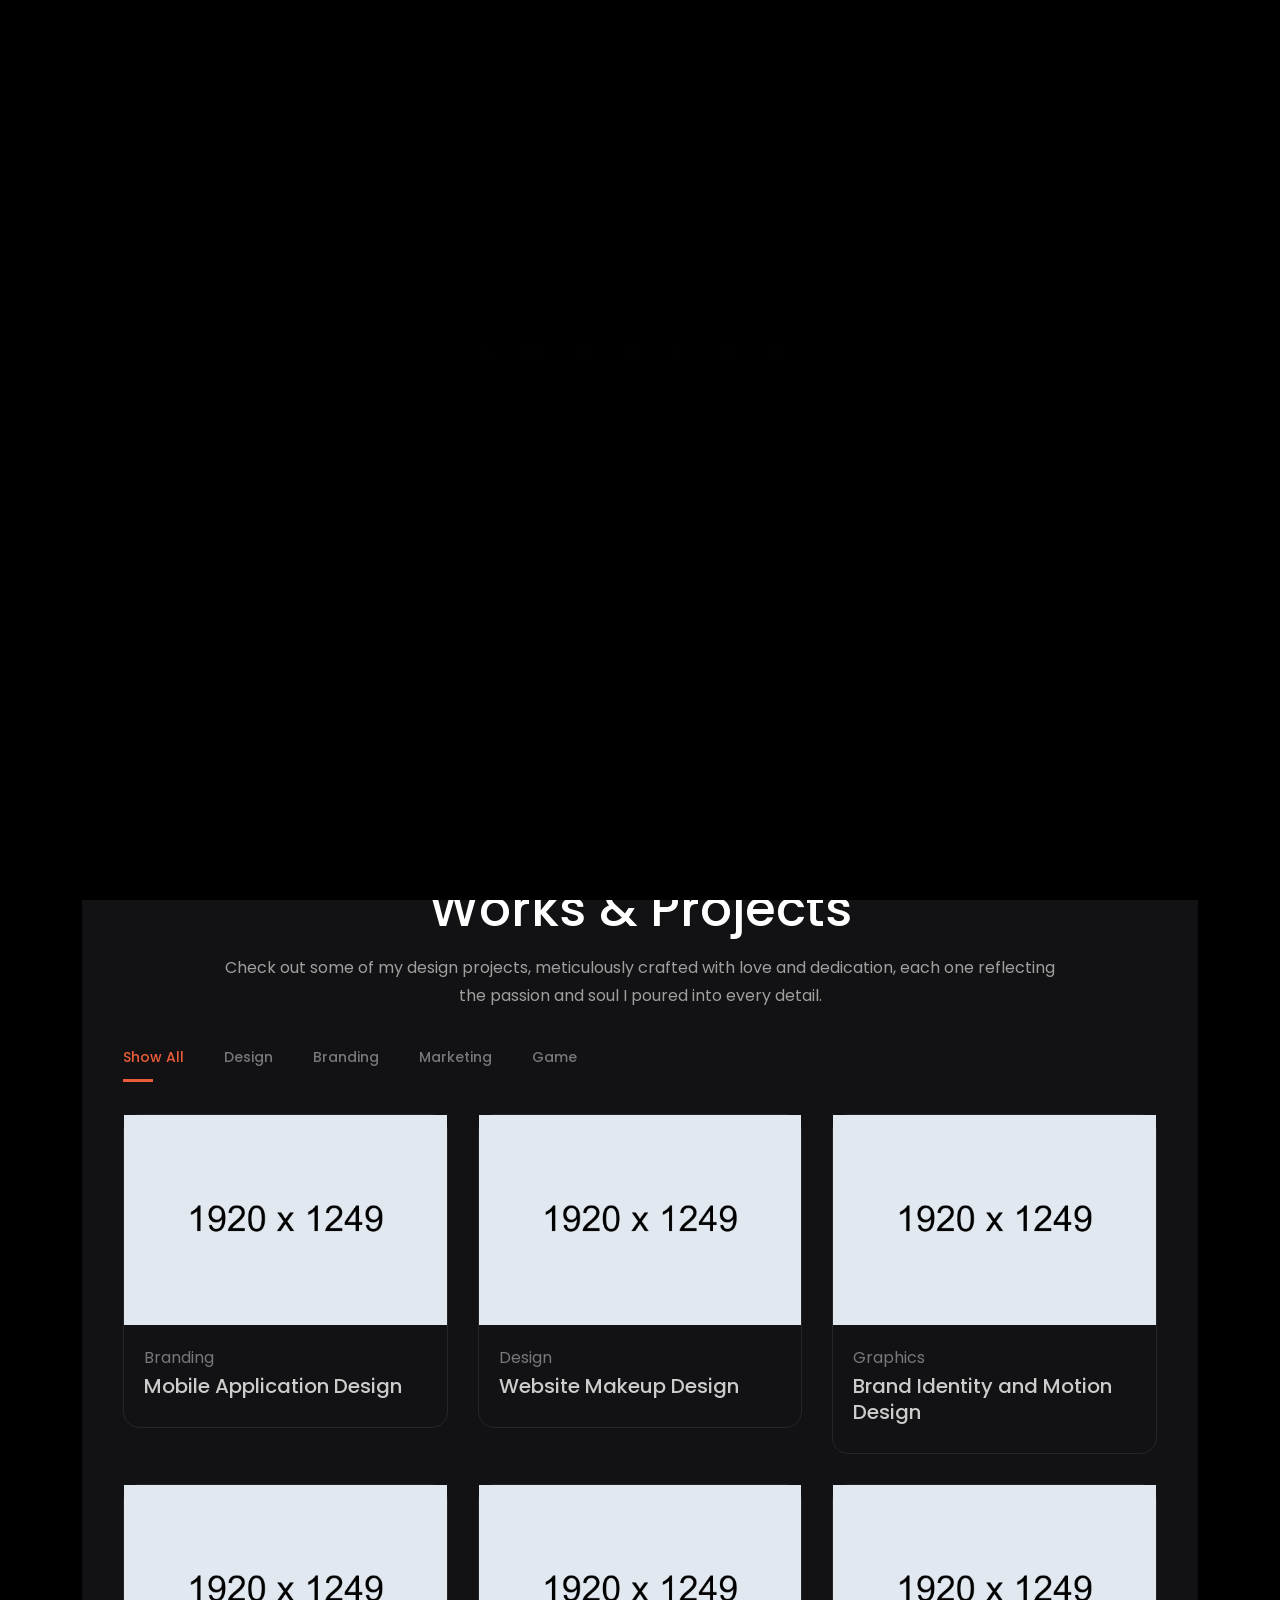
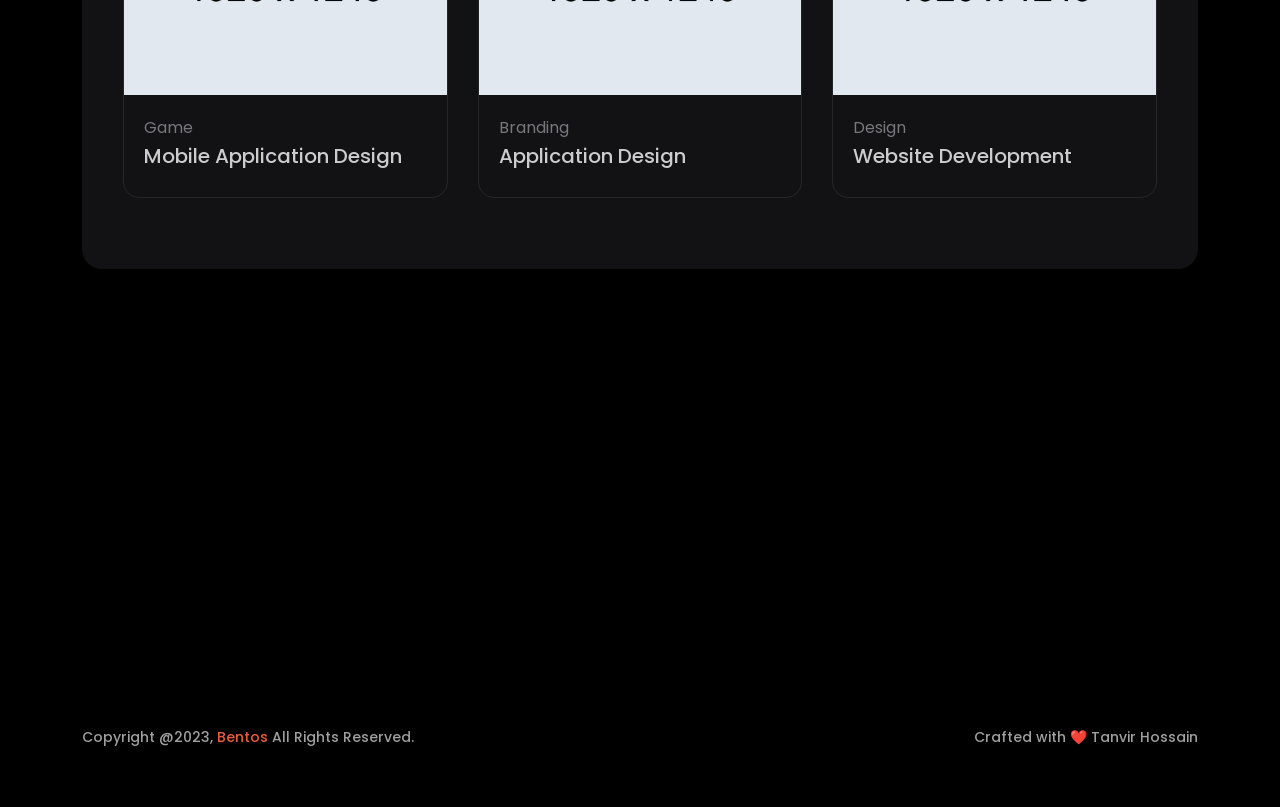
==== index.html @ c38b82a5 "update" ====
<!DOCTYPE html>
<html lang="en">

<head>
    <!-- META -->
    <meta charset="utf-8">
    <meta http-equiv="X-UA-Compatible" content="IE=edge">
    <meta name="viewport" content="width=device-width, initial-scale=1">
    <meta name="description" content="Bentos - Creative Portfolio Showcase Template">
    <meta name="keywords" content="personal, portfolio new, html, one page, bootstrap, new html template, design, creative, onepage, clean, modern">
    <meta name="author" content="Tanvir Hossain">
    <!-- PAGE TITLE -->
    <title>From Insight to Interface  Lokesh’s Portfolio</title>
    <!-- FAV ICON -->
    <link rel="apple-touch-icon" href="assets/images/favicon.png">
    <link rel="shortcut icon" type="image/png" href="assets/images/favicon.png">
    <!-- ALL GOOGLE FONTS -->
    <link rel="preconnect" href="https://fonts.googleapis.com">
    <link rel="preconnect" href="https://fonts.gstatic.com" crossorigin>
    <link href="https://fonts.googleapis.com/css2?family=Poppins:ital,wght@0,100;0,200;0,300;0,400;0,500;0,600;0,700;0,800;0,900;1,100;1,200;1,300;1,400;1,500;1,600;1,700;1,800;1,900&display=swap" rel="stylesheet">
    <!-- BOOTSTRAP CSS -->
    <link rel="stylesheet" href="assets/css/bootstrap.min.css" />
    <!-- FONT AWESOME CSS -->
    <link rel="stylesheet" href="assets/fonts/remixicon.css" />
    <!-- MAGNIFIC CSS -->
    <link rel="stylesheet" href="assets/css/magnific-popup.css">
    <!-- NICE SELECT CSS -->
    <link rel="stylesheet" href="assets/css/nice-select.min.css" />
    <!-- ANIMATE CSS -->
    <link rel="stylesheet" href="assets/css/animate.min.css" />
    <!-- SLICK CSS -->
    <link rel="stylesheet" href="assets/css/slick.min.css" />
    <!-- SPACING CSS -->
    <link rel="stylesheet" href="assets/css/spacing.css" />
    <!-- MAIN STYLE CSS -->
    <link rel="stylesheet" href="assets/css/style.css" />
    <!-- RESPONSIVE CSS -->
    <link rel="stylesheet" href="assets/css/responsive.css">
    <!-- HTML5 shim and Respond.js IE8 support of HTML5 elements and media queries -->
    <!-- WARNING: Respond.js doesn't work if you view the page via file:// -->
    <!--[if lt IE 9]>
      <script src="https://oss.maxcdn.com/html5shiv/3.7.2/html5shiv.min.js"></script>
      <script src="https://oss.maxcdn.com/respond/1.4.2/respond.min.js"></script>
    <![endif]-->
</head>

<body>
    <!-- START PRELOADER AREA-->
    <div class="preloader">
        <svg viewbox="0 0 1000 1000" preserveaspectratio="none">
            <path id="preloaderSvg" d="M0,1005S175,995,500,995s500,5,500,5V0H0Z"></path>
        </svg>
        <div class="preloader-heading">
            <div class="load-text">
                <span>L</span>
                <span>o</span>
                <span>a</span>
                <span>d</span>
                <span>i</span>
                <span>n</span>
                <span>g</span>
            </div>
        </div>
    </div>
    <!-- END PRELOADER AREA -->
    <!-- START MENU DESIGN AREA -->
    <header class="main-header">
        <div class="header-upper">
            <div class="container">
                <div class="header-inner d-flex align-items-center">
                    <!-- START LOGO DESIGN AREA -->
                    <div class="logo-outer">
                        <div class="logo">
                            <a href="index.html"><img src="assets/images/logo.png" alt="Logo" title="Logo" /></a>
                        </div>
                    </div>
                    <!-- / END LOGO DESIGN AREA -->
                    <!-- START NAV DESIGN AREA -->
                    <div class="nav-outer clearfix mx-auto">
                        <!-- Main Menu -->
                        <nav class="main-menu navbar-expand-lg">
                            <div class="navbar-header">
                                <div class="mobile-logo">
                                    <a href="index.html">
                                        <img src="assets/images/logo.png" alt="Logo" title="Logo" />
                                    </a>
                                </div>
                                <!-- Toggle Button -->
                                <button type="button" class="navbar-toggle" data-bs-toggle="collapse" data-bs-target=".navbar-collapse">
                                    <span class="icon-bar"></span>
                                    <span class="icon-bar"></span>
                                    <span class="icon-bar"></span>
                                </button>
                            </div>
                            <div class="navbar-collapse collapse">
                                <ul class="navigation onepage clearfix">
                                    <li><a class="nav-link-click" href="index.html">Home</a></li>
                                    <li><a class="nav-link-click" href="about.html">about</a></li>
                                    <li><a class="nav-link-click" href="service.html">services</a></li>
                                    <li><a class="nav-link-click" href="works.html">works</a></li>
                                    <li><a class="nav-link-click" href="contact.html">Contact</a></li>
                                </ul>
                            </div>
                        </nav>
                        <!-- / END NAV DESIGN AREA -->
                    </div>
                    <div class="menu-btns">
                        <a href="contact.html" class="theme-btn">Hire Me<i class="ri-shake-hands-line"></i></a>
                    </div>
                </div>
            </div>
        </div>
    </header>
    <!-- / END MENU DESIGN AREA -->
    <!-- START ABOUT DESIGN AREA -->
    <section id="about" class="about-area">
        <div class="container">
            <div class="row">
                <!-- START ABOUT IMAGE DESIGN AREA -->
                <div class="col-lg-4">
                    <div class="about-image-part wow fadeInUp delay-0-3s">
                        <img src="assets/images/about/profile.png" alt="About Me" />
                        <h2>Bentos Walker</h2>
                        <p>I am a Web Designer based in san francisco.</p>
                        <div class="about-social text-center">
                            <ul>
                                <li><a href=""><i class="ri-facebook-circle-fill"></i></a></li>
                                <li><a href=""><i class="ri-twitter-x-line"></i></a></li>
                                <li><a href=""><i class="ri-linkedin-fill"></i></a></li>
                                <li><a href=""><i class="ri-github-line"></i></a></li>
                            </ul>
                        </div>
                    </div>
                </div>
                <!-- / END ABOUT IMAGE DESIGN AREA -->
                <!-- START ABOUT TEXT DESIGN AREA -->
                <div class="col-lg-8">
                    <div class="about-content-part wow fadeInUp delay-0-2s">
                        <p>Hello There!</p>
                        <h2>
                            I’m Bentos Walker, a product designer crafting user-centric design with pixel-perfect precision.
                        </h2>
                        <div class="adress-field">
                            <ul>
                                <li><i class="ri-circle-fill"></i>Available for Freelancing</li>
                            </ul>
                        </div>
                        <div class="hero-btns">
                            <a href="contact.html" class="theme-btn">Download CV <i class="ri-download-line"></i></a>
                        </div>
                    </div>
                    <div class="about-content-part-bottom wow fadeInUp delay-0-2s">
                        <h2>Company I Worked With</h2>
                        <div class="company-list">
                            <div class="scroller" data-direction="left" data-speed="slow">
                                <div class="scroller__inner">
                                    <img src="assets/images/client-logos/partner1.png" alt="" />
                                    <img src="assets/images/client-logos/partner2.png" alt="" />
                                    <img src="assets/images/client-logos/partner3.png" alt="" />
                                    <img src="assets/images/client-logos/partner4.png" alt="" />
                                    <img src="assets/images/client-logos/partner5.png" alt="" />
                                    <img src="assets/images/client-logos/partner1.png" alt="" />
                                </div>
                            </div>
                        </div>
                    </div>
                </div>
                <!-- / END ABOUT TEXT DESIGN AREA -->
            </div>
        </div>
    </section>
    <!-- / END ABOUT DESIGN AREA -->
    <!-- START PORTFOLIO DESIGN AREA -->
    <section id="portfolio" class="projects-area">
        <div class="container">
            <div class="container-inner">
                <div class="row">
                    <div class="col-xl-12 col-lg-12">
                        <div class="section-title text-center wow fadeInUp delay-0-2s">
                            <h2>Works & Projects</h2>
                            <p>Check out some of my design projects, meticulously crafted with love and dedication,
                                each one reflecting the passion and soul I poured into every detail.</p>
                        </div>
                    </div>
                </div>
                <ul class="project-filter filter-btns-one justify-content-left pb-15 wow fadeInUp delay-0-2s">
                    <li data-filter="*" class="current">Show All</li>
                    <li data-filter=".design">Design</li>
                    <li data-filter=".branding">Branding</li>
                    <li data-filter=".marketing">Marketing</li>
                    <li data-filter=".game">Game</li>
                </ul>
                <div class="row project-masonry-active">
                    <!-- START SINGLE PORTFOLIO DESIGN AREA -->
                    <div class="col-lg-4 col-md-6 item branding game">
                        <div class="project-item style-two wow fadeInUp delay-0-3s">
                            <div class="project-image">
                                <img src="assets/images/projects/work1.jpg" alt="Project">
                                <a href="single-project.html" class="details-btn"><i class="ri-arrow-right-up-line"></i></a>
                            </div>
                            <div class="project-content">
                                <span class="sub-title">Branding</span>
                                <h3>Mobile Application Design</h3>
                            </div>
                        </div>
                    </div>
                    <!-- START PORTFOLIO DESIGN AREA -->
                    <!-- START SINGLE PORTFOLIO DESIGN AREA -->
                    <div class="col-lg-4 col-md-6 item design marketing graphics">
                        <div class="project-item style-two wow fadeInUp delay-0-4s">
                            <div class="project-image">
                                <img src="assets/images/projects/work2.jpg" alt="Project">
                                <a href="https://www.youtube.com/watch?v=qZEPs3vmYB4" class="details-btn popup-youtube"><i class="ri-arrow-right-up-line"></i></a>
                            </div>
                            <div class="project-content">
                                <span class="sub-title">Design</span>
                                <h3>Website Makeup Design</h3>
                            </div>
                        </div>
                    </div>
                    <!-- / END SINGLE PORTFOLIO DESIGN AREA -->
                    <!-- START SINGLE PORTFOLIO DESIGN AREA -->
                    <div class="col-lg-4 col-md-6 item game graphics">
                        <div class="project-item style-two wow fadeInUp delay-0-5s">
                            <div class="project-image">
                                <img src="assets/images/projects/work3.jpg" alt="Project">
                                <a href="assets/images/projects/work3.jpg" class="details-btn work-popup"><i class="ri-arrow-right-up-line"></i></a>
                            </div>
                            <div class="project-content">
                                <span class="sub-title">Graphics</span>
                                <h3>Brand Identity and Motion Design</h3>
                            </div>
                        </div>
                    </div>
                    <!-- / END SINGLE PORTFOLIO DESIGN AREA -->
                    <!-- START SINGLE PORTFOLIO DESIGN AREA -->
                    <div class="col-lg-4 col-md-6 item design game">
                        <div class="project-item style-two wow fadeInUp delay-0-6s">
                            <div class="project-image">
                                <img src="assets/images/projects/work4.jpg" alt="Project">
                                <a href="assets/images/projects/work4.jpg" class="details-btn work-popup"><i class="ri-arrow-right-up-line"></i></a>
                            </div>
                            <div class="project-content">
                                <span class="sub-title">Game</span>
                                <h3>Mobile Application Design</h3>
                            </div>
                        </div>
                    </div>
                    <!-- / END SINGLE PORTFOLIO DESIGN AREA -->
                    <!-- START SINGLE PORTFOLIO DESIGN AREA -->
                    <div class="col-lg-4 col-md-6 item branding game">
                        <div class="project-item style-two wow fadeInUp delay-0-7s">
                            <div class="project-image">
                                <img src="assets/images/projects/work5.jpg" alt="Project">
                                <a href="assets/images/projects/work5.jpg" class="details-btn work-popup"><i class="ri-arrow-right-up-line"></i></a>
                            </div>
                            <div class="project-content">
                                <span class="sub-title">Branding</span>
                                <h3>Application Design</h3>
                            </div>
                        </div>
                    </div>
                    <!-- START PORTFOLIO DESIGN AREA -->
                    <!-- START SINGLE PORTFOLIO DESIGN AREA -->
                    <div class="col-lg-4 col-md-6 item design marketing graphics">
                        <div class="project-item style-two wow fadeInUp delay-0-8s">
                            <div class="project-image">
                                <img src="assets/images/projects/work6.jpg" alt="Project">
                                <a href="https://www.youtube.com/watch?v=qZEPs3vmYB4" class="details-btn popup-youtube"><i class="ri-arrow-right-up-line"></i></a>
                            </div>
                            <div class="project-content">
                                <span class="sub-title">Design</span>
                                <h3>Website Development</h3>
                            </div>
                        </div>
                    </div>
                    <!-- / END SINGLE PORTFOLIO DESIGN AREA -->
                </div>
            </div>
        </div>
    </section>
    <!-- // END PORTFOLIO DESIGN AREA -->
    <!-- START CALL TO ACTION DESIGN AREA -->
    <section class="call-to-action-area">
        <div class="container">
            <div class="row">
                <!-- START ABOUT TEXT DESIGN AREA -->
                <div class="col-lg-12">
                    <div class="call-to-action-part wow fadeInUp delay-0-2s text-center">
                        <h2>Are You Ready to kickstart your project with a touch of magic?</h2>
                        <p>Reach out and let's make it happen ✨. I'm also available for full-time or Part-time opportunities to push the boundaries of design and deliver exceptional work.</p>
                        <div class="hero-btns">
                            <a href="contact.html" class="theme-btn">Let's Talk <i class="ri-download-line"></i></a>
                        </div>
                    </div>
                </div>
                <!-- / END ABOUT TEXT DESIGN AREA -->
            </div>
        </div>
    </section>
    <!--  // END CALL TO ACTION DESIGN AREA -->
    <!-- START FOOTER DESIGN AREA -->
    <footer class="main-footer">
        <div class="footer-bottom pt-50 pb-40">
            <div class="container">
                <div class="row">
                    <div class="col-lg-6">
                        <div class="copyright-text">
                            <p>
                                Copyright @2023, <a href="index.html">Bentos</a> All
                                Rights Reserved.
                            </p>
                        </div>
                    </div>
                    <div class="col-lg-6">
                        <div class="copyright-text extra-copyright">
                            <p>
                                Crafted with ❤️ Tanvir Hossain
                            </p>
                        </div>
                    </div>
                </div>
            </div>
        </div>
    </footer>
    <!-- / END FOOTER DESIGN AREA -->
    <!-- START SCROOL UP DESIGN AREA -->
    <div class="progress-wrap cursor-pointer">
        <i class="ri-arrow-up-double-line"></i>
        <svg class="progress-circle svg-content" width="100%" height="100%" viewBox="-1 -1 102 102">
            <path d="M50,1 a49,49 0 0,1 0,98 a49,49 0 0,1 0,-98" />
        </svg>
    </div>
    <!-- / END SCROOL UP DESIGN AREA -->
    <!-- JQUERY JS -->
    <script src="assets/js/jquery-3.6.0.min.js"></script>
    <!-- BOOTSTRAP JS-->
    <script src="assets/js/bootstrap.min.js"></script>
    <!-- APPEAR JS -->
    <script src="assets/js/appear.min.js"></script>
    <!-- GSAP JS -->
    <script src="assets/js/gsap.min.js"></script>
    <!-- MAGNIFICANT JS -->
    <script src="assets/js/jquery.magnific-popup.min.js"></script>
    <!-- SLICK JS-->
    <script src="assets/js/slick.min.js"></script>
    <!-- NICE SELECT JS-->
    <script src="assets/js/jquery.nice-select.min.js"></script>
    <!-- IMAGE LOADER JS-->
    <script src="assets/js/imagesloaded.pkgd.min.js"></script>
    <!-- ISOTOPE JS-->
    <script src="assets/js/isotope.pkgd.min.js"></script>
    <!--  WOW ANIMATION JS-->
    <script src="assets/js/wow.min.js"></script>
    <!-- SCRIPT JS-->
    <script src="assets/js/script.js"></script>
</body>

</html>
---- assets/css/spacing.css ----
/*
* ----------------------------------------------------------------------------------------
Author       : Hridoy
Template Name: Liam - Creative Portfolio Showcase Template
Version      : 1.0                                          
* ----------------------------------------------------------------------------------------
*/
/*
* ----------------------------------------------------------------------------------------
*PADDING MARGIN
* ----------------------------------------------------------------------------------------
*/
.p-5 {
    padding: 5px !important;
}

.p-10 {
    padding: 10px;
}

.p-15 {
    padding: 15px;
}

.p-20 {
    padding: 20px;
}

.p-25 {
    padding: 25px;
}

.p-30 {
    padding: 30px;
}

.p-35 {
    padding: 35px;
}

.p-40 {
    padding: 40px;
}

.p-45 {
    padding: 45px;
}

.p-50 {
    padding: 50px;
}

.p-55 {
    padding: 55px;
}

.p-60 {
    padding: 60px;
}

.p-65 {
    padding: 65px;
}

.p-70 {
    padding: 70px;
}

.p-75 {
    padding: 75px;
}

.p-80 {
    padding: 80px;
}

.p-85 {
    padding: 85px;
}

.p-90 {
    padding: 90px;
}

.p-95 {
    padding: 95px;
}

.p-100 {
    padding: 100px;
}

.p-105 {
    padding: 105px;
}

.p-110 {
    padding: 110px;
}

.p-115 {
    padding: 115px;
}

.p-120 {
    padding: 120px;
}

.p-125 {
    padding: 125px;
}

.p-130 {
    padding: 130px;
}

.p-135 {
    padding: 135px;
}

.p-140 {
    padding: 140px;
}

.p-145 {
    padding: 145px;
}

.p-150 {
    padding: 150px;
}

.p-155 {
    padding: 155px;
}

.p-160 {
    padding: 160px;
}

.p-165 {
    padding: 165px;
}

.p-170 {
    padding: 170px;
}

.p-175 {
    padding: 175px;
}

.p-180 {
    padding: 180px;
}

.p-185 {
    padding: 185px;
}

.p-190 {
    padding: 190px;
}

.p-195 {
    padding: 195px;
}

.p-200 {
    padding: 200px;
}

.p-205 {
    padding: 205px;
}

.p-210 {
    padding: 210px;
}

.p-215 {
    padding: 215px;
}

.p-220 {
    padding: 220px;
}

.p-225 {
    padding: 225px;
}

.p-230 {
    padding: 230px;
}

.p-235 {
    padding: 235px;
}

.p-240 {
    padding: 240px;
}

.p-245 {
    padding: 245px;
}

.p-250 {
    padding: 250px;
}

/* Padding Top */
.pt-5,
.py-5 {
    padding-top: 5px !important;
}

.pt-10,
.py-10 {
    padding-top: 10px;
}

.pt-15,
.py-15 {
    padding-top: 15px;
}

.pt-20,
.py-20 {
    padding-top: 20px;
}

.pt-25,
.py-25 {
    padding-top: 25px;
}

.pt-30,
.py-30 {
    padding-top: 30px;
}

.pt-35,
.py-35 {
    padding-top: 35px;
}

.pt-40,
.py-40 {
    padding-top: 40px;
}

.pt-45,
.py-45 {
    padding-top: 45px;
}

.pt-50,
.py-50 {
    padding-top: 50px;
}

.pt-55,
.py-55 {
    padding-top: 55px;
}

.pt-60,
.py-60 {
    padding-top: 60px;
}

.pt-65,
.py-65 {
    padding-top: 65px;
}

.pt-70,
.py-70 {
    padding-top: 70px;
}

.pt-75,
.py-75 {
    padding-top: 75px;
}

.pt-80,
.py-80 {
    padding-top: 80px;
}

.pt-85,
.py-85 {
    padding-top: 85px;
}

.pt-90,
.py-90 {
    padding-top: 90px;
}

.pt-95,
.py-95 {
    padding-top: 95px;
}

.pt-100,
.py-100 {
    padding-top: 100px;
}

.pt-105,
.py-105 {
    padding-top: 105px;
}

.pt-110,
.py-110 {
    padding-top: 110px;
}

.pt-115,
.py-115 {
    padding-top: 115px;
}

.pt-120,
.py-120 {
    padding-top: 120px;
}

.pt-125,
.py-125 {
    padding-top: 125px;
}

.pt-130,
.py-130 {
    padding-top: 130px;
}

.pt-135,
.py-135 {
    padding-top: 135px;
}

.pt-140,
.py-140 {
    padding-top: 140px;
}

.pt-145,
.py-145 {
    padding-top: 145px;
}

.pt-150,
.py-150 {
    padding-top: 150px;
}

.pt-155,
.py-155 {
    padding-top: 155px;
}

.pt-160,
.py-160 {
    padding-top: 160px;
}

.pt-165,
.py-165 {
    padding-top: 165px;
}

.pt-170,
.py-170 {
    padding-top: 170px;
}

.pt-175,
.py-175 {
    padding-top: 175px;
}

.pt-180,
.py-180 {
    padding-top: 180px;
}

.pt-185,
.py-185 {
    padding-top: 185px;
}

.pt-190,
.py-190 {
    padding-top: 190px;
}

.pt-195,
.py-195 {
    padding-top: 195px;
}

.pt-200,
.py-200 {
    padding-top: 200px;
}

.pt-205,
.py-205 {
    padding-top: 205px;
}

.pt-210,
.py-210 {
    padding-top: 210px;
}

.pt-215,
.py-215 {
    padding-top: 215px;
}

.pt-220,
.py-220 {
    padding-top: 220px;
}

.pt-225,
.py-225 {
    padding-top: 225px;
}

.pt-230,
.py-230 {
    padding-top: 230px;
}

.pt-235,
.py-235 {
    padding-top: 235px;
}

.pt-240,
.py-240 {
    padding-top: 240px;
}

.pt-245,
.py-245 {
    padding-top: 245px;
}

.pt-250,
.py-250 {
    padding-top: 250px;
}

/* Padding Bottom */
.pb-5,
.py-5 {
    padding-bottom: 5px !important;
}

.pb-10,
.py-10 {
    padding-bottom: 10px;
}

.pb-15,
.py-15 {
    padding-bottom: 15px;
}

.pb-20,
.py-20 {
    padding-bottom: 20px;
}

.pb-25,
.py-25 {
    padding-bottom: 25px;
}

.pb-30,
.py-30 {
    padding-bottom: 30px;
}

.pb-35,
.py-35 {
    padding-bottom: 35px;
}

.pb-40,
.py-40 {
    padding-bottom: 40px;
}

.pb-45,
.py-45 {
    padding-bottom: 45px;
}

.pb-50,
.py-50 {
    padding-bottom: 50px;
}

.pb-55,
.py-55 {
    padding-bottom: 55px;
}

.pb-60,
.py-60 {
    padding-bottom: 60px;
}

.pb-65,
.py-65 {
    padding-bottom: 65px;
}

.pb-70,
.py-70 {
    padding-bottom: 70px;
}

.pb-75,
.py-75 {
    padding-bottom: 75px;
}

.pb-80,
.py-80 {
    padding-bottom: 80px;
}

.pb-85,
.py-85 {
    padding-bottom: 85px;
}

.pb-90,
.py-90 {
    padding-bottom: 90px;
}

.pb-95,
.py-95 {
    padding-bottom: 95px;
}

.pb-100,
.py-100 {
    padding-bottom: 100px;
}

.pb-105,
.py-105 {
    padding-bottom: 105px;
}

.pb-110,
.py-110 {
    padding-bottom: 110px;
}

.pb-115,
.py-115 {
    padding-bottom: 115px;
}

.pb-120,
.py-120 {
    padding-bottom: 120px;
}

.pb-125,
.py-125 {
    padding-bottom: 125px;
}

.pb-130,
.py-130 {
    padding-bottom: 130px;
}

.pb-135,
.py-135 {
    padding-bottom: 135px;
}

.pb-140,
.py-140 {
    padding-bottom: 140px;
}

.pb-145,
.py-145 {
    padding-bottom: 145px;
}

.pb-150,
.py-150 {
    padding-bottom: 150px;
}

.pb-155,
.py-155 {
    padding-bottom: 155px;
}

.pb-160,
.py-160 {
    padding-bottom: 160px;
}

.pb-165,
.py-165 {
    padding-bottom: 165px;
}

.pb-170,
.py-170 {
    padding-bottom: 170px;
}

.pb-175,
.py-175 {
    padding-bottom: 175px;
}

.pb-180,
.py-180 {
    padding-bottom: 180px;
}

.pb-185,
.py-185 {
    padding-bottom: 185px;
}

.pb-190,
.py-190 {
    padding-bottom: 190px;
}

.pb-195,
.py-195 {
    padding-bottom: 195px;
}

.pb-200,
.py-200 {
    padding-bottom: 200px;
}

.pb-205,
.py-205 {
    padding-bottom: 205px;
}

.pb-210,
.py-210 {
    padding-bottom: 210px;
}

.pb-215,
.py-215 {
    padding-bottom: 215px;
}

.pb-220,
.py-220 {
    padding-bottom: 220px;
}

.pb-225,
.py-225 {
    padding-bottom: 225px;
}

.pb-230,
.py-230 {
    padding-bottom: 230px;
}

.pb-235,
.py-235 {
    padding-bottom: 235px;
}

.pb-240,
.py-240 {
    padding-bottom: 240px;
}

.pb-245,
.py-245 {
    padding-bottom: 245px;
}

.pb-250,
.py-250 {
    padding-bottom: 250px;
}

/* Margin Around */
.m-5 {
    margin: 5px !important;
}

.m-10 {
    margin: 10px;
}

.m-15 {
    margin: 15px;
}

.m-20 {
    margin: 20px;
}

.m-25 {
    margin: 25px;
}

.m-30 {
    margin: 30px;
}

.m-35 {
    margin: 35px;
}

.m-40 {
    margin: 40px;
}

.m-45 {
    margin: 45px;
}

.m-50 {
    margin: 50px;
}

.m-55 {
    margin: 55px;
}

.m-60 {
    margin: 60px;
}

.m-65 {
    margin: 65px;
}

.m-70 {
    margin: 70px;
}

.m-75 {
    margin: 75px;
}

.m-80 {
    margin: 80px;
}

.m-85 {
    margin: 85px;
}

.m-90 {
    margin: 90px;
}

.m-95 {
    margin: 95px;
}

.m-100 {
    margin: 100px;
}

.m-105 {
    margin: 105px;
}

.m-110 {
    margin: 110px;
}

.m-115 {
    margin: 115px;
}

.m-120 {
    margin: 120px;
}

.m-125 {
    margin: 125px;
}

.m-130 {
    margin: 130px;
}

.m-135 {
    margin: 135px;
}

.m-140 {
    margin: 140px;
}

.m-145 {
    margin: 145px;
}

.m-150 {
    margin: 150px;
}

.m-155 {
    margin: 155px;
}

.m-160 {
    margin: 160px;
}

.m-165 {
    margin: 165px;
}

.m-170 {
    margin: 170px;
}

.m-175 {
    margin: 175px;
}

.m-180 {
    margin: 180px;
}

.m-185 {
    margin: 185px;
}

.m-190 {
    margin: 190px;
}

.m-195 {
    margin: 195px;
}

.m-200 {
    margin: 200px;
}

.m-205 {
    margin: 205px;
}

.m-210 {
    margin: 210px;
}

.m-215 {
    margin: 215px;
}

.m-220 {
    margin: 220px;
}

.m-225 {
    margin: 225px;
}

.m-230 {
    margin: 230px;
}

.m-235 {
    margin: 235px;
}

.m-240 {
    margin: 240px;
}

.m-245 {
    margin: 245px;
}

.m-250 {
    margin: 250px;
}

/* Margin Top */
.mt-5,
.my-5 {
    margin-top: 5px !important;
}

.mt-10,
.my-10 {
    margin-top: 10px;
}

.mt-15,
.my-15 {
    margin-top: 15px;
}

.mt-20,
.my-20 {
    margin-top: 20px;
}

.mt-25,
.my-25 {
    margin-top: 25px;
}

.mt-30,
.my-30 {
    margin-top: 30px;
}

.mt-35,
.my-35 {
    margin-top: 35px;
}

.mt-40,
.my-40 {
    margin-top: 40px;
}

.mt-45,
.my-45 {
    margin-top: 45px;
}

.mt-50,
.my-50 {
    margin-top: 50px;
}

.mt-55,
.my-55 {
    margin-top: 55px;
}

.mt-60,
.my-60 {
    margin-top: 60px;
}

.mt-65,
.my-65 {
    margin-top: 65px;
}

.mt-70,
.my-70 {
    margin-top: 70px;
}

.mt-75,
.my-75 {
    margin-top: 75px;
}

.mt-80,
.my-80 {
    margin-top: 80px;
}

.mt-85,
.my-85 {
    margin-top: 85px;
}

.mt-90,
.my-90 {
    margin-top: 90px;
}

.mt-95,
.my-95 {
    margin-top: 95px;
}

.mt-100,
.my-100 {
    margin-top: 100px;
}

.mt-105,
.my-105 {
    margin-top: 105px;
}

.mt-110,
.my-110 {
    margin-top: 110px;
}

.mt-115,
.my-115 {
    margin-top: 115px;
}

.mt-120,
.my-120 {
    margin-top: 120px;
}

.mt-125,
.my-125 {
    margin-top: 125px;
}

.mt-130,
.my-130 {
    margin-top: 130px;
}

.mt-135,
.my-135 {
    margin-top: 135px;
}

.mt-140,
.my-140 {
    margin-top: 140px;
}

.mt-145,
.my-145 {
    margin-top: 145px;
}

.mt-150,
.my-150 {
    margin-top: 150px;
}

.mt-155,
.my-155 {
    margin-top: 155px;
}

.mt-160,
.my-160 {
    margin-top: 160px;
}

.mt-165,
.my-165 {
    margin-top: 165px;
}

.mt-170,
.my-170 {
    margin-top: 170px;
}

.mt-175,
.my-175 {
    margin-top: 175px;
}

.mt-180,
.my-180 {
    margin-top: 180px;
}

.mt-185,
.my-185 {
    margin-top: 185px;
}

.mt-190,
.my-190 {
    margin-top: 190px;
}

.mt-195,
.my-195 {
    margin-top: 195px;
}

.mt-200,
.my-200 {
    margin-top: 200px;
}

.mt-205,
.my-205 {
    margin-top: 205px;
}

.mt-210,
.my-210 {
    margin-top: 210px;
}

.mt-215,
.my-215 {
    margin-top: 215px;
}

.mt-220,
.my-220 {
    margin-top: 220px;
}

.mt-225,
.my-225 {
    margin-top: 225px;
}

.mt-230,
.my-230 {
    margin-top: 230px;
}

.mt-235,
.my-235 {
    margin-top: 235px;
}

.mt-240,
.my-240 {
    margin-top: 240px;
}

.mt-245,
.my-245 {
    margin-top: 245px;
}

.mt-250,
.my-250 {
    margin-top: 250px;
}

/* Margin Bottom */
.mb-5,
.my-5 {
    margin-bottom: 5px !important;
}

.mb-10,
.my-10 {
    margin-bottom: 10px;
}

.mb-15,
.my-15 {
    margin-bottom: 15px;
}

.mb-20,
.my-20 {
    margin-bottom: 20px;
}

.mb-25,
.my-25 {
    margin-bottom: 25px;
}

.mb-30,
.my-30 {
    margin-bottom: 30px;
}

.mb-35,
.my-35 {
    margin-bottom: 35px;
}

.mb-40,
.my-40 {
    margin-bottom: 40px;
}

.mb-45,
.my-45 {
    margin-bottom: 45px;
}

.mb-50,
.my-50 {
    margin-bottom: 50px;
}

.mb-55,
.my-55 {
    margin-bottom: 55px;
}

.mb-60,
.my-60 {
    margin-bottom: 60px;
}

.mb-65,
.my-65 {
    margin-bottom: 65px;
}

.mb-70,
.my-70 {
    margin-bottom: 70px;
}

.mb-75,
.my-75 {
    margin-bottom: 75px;
}

.mb-80,
.my-80 {
    margin-bottom: 80px;
}

.mb-85,
.my-85 {
    margin-bottom: 85px;
}

.mb-90,
.my-90 {
    margin-bottom: 90px;
}

.mb-95,
.my-95 {
    margin-bottom: 95px;
}

.mb-100,
.my-100 {
    margin-bottom: 100px;
}

.mb-105,
.my-105 {
    margin-bottom: 105px;
}

.mb-110,
.my-110 {
    margin-bottom: 110px;
}

.mb-115,
.my-115 {
    margin-bottom: 115px;
}

.mb-120,
.my-120 {
    margin-bottom: 120px;
}

.mb-125,
.my-125 {
    margin-bottom: 125px;
}

.mb-130,
.my-130 {
    margin-bottom: 130px;
}

.mb-135,
.my-135 {
    margin-bottom: 135px;
}

.mb-140,
.my-140 {
    margin-bottom: 140px;
}

.mb-145,
.my-145 {
    margin-bottom: 145px;
}

.mb-150,
.my-150 {
    margin-bottom: 150px;
}

.mb-155,
.my-155 {
    margin-bottom: 155px;
}

.mb-160,
.my-160 {
    margin-bottom: 160px;
}

.mb-165,
.my-165 {
    margin-bottom: 165px;
}

.mb-170,
.my-170 {
    margin-bottom: 170px;
}

.mb-175,
.my-175 {
    margin-bottom: 175px;
}

.mb-180,
.my-180 {
    margin-bottom: 180px;
}

.mb-185,
.my-185 {
    margin-bottom: 185px;
}

.mb-190,
.my-190 {
    margin-bottom: 190px;
}

.mb-195,
.my-195 {
    margin-bottom: 195px;
}

.mb-200,
.my-200 {
    margin-bottom: 200px;
}

.mb-205,
.my-205 {
    margin-bottom: 205px;
}

.mb-210,
.my-210 {
    margin-bottom: 210px;
}

.mb-215,
.my-215 {
    margin-bottom: 215px;
}

.mb-220,
.my-220 {
    margin-bottom: 220px;
}

.mb-225,
.my-225 {
    margin-bottom: 225px;
}

.mb-230,
.my-230 {
    margin-bottom: 230px;
}

.mb-235,
.my-235 {
    margin-bottom: 235px;
}

.mb-240,
.my-240 {
    margin-bottom: 240px;
}

.mb-245,
.my-245 {
    margin-bottom: 245px;
}

.mb-250,
.my-250 {
    margin-bottom: 250px;
}

/* Responsive Padding Margin */
@media only screen and (max-width: 991px) {

    /* Padding Around */
    .rp-0 {
        padding: 0px !important;
    }

    .rp-5 {
        padding: 5px !important;
    }

    .rp-10 {
        padding: 10px;
    }

    .rp-15 {
        padding: 15px;
    }

    .rp-20 {
        padding: 20px;
    }

    .rp-25 {
        padding: 25px;
    }

    .rp-30 {
        padding: 30px;
    }

    .rp-35 {
        padding: 35px;
    }

    .rp-40 {
        padding: 40px;
    }

    .rp-45 {
        padding: 45px;
    }

    .rp-50 {
        padding: 50px;
    }

    .rp-55 {
        padding: 55px;
    }

    .rp-60 {
        padding: 60px;
    }

    .rp-65 {
        padding: 65px;
    }

    .rp-70 {
        padding: 70px;
    }

    .rp-75 {
        padding: 75px;
    }

    .rp-80 {
        padding: 80px;
    }

    .rp-85 {
        padding: 85px;
    }

    .rp-90 {
        padding: 90px;
    }

    .rp-95 {
        padding: 95px;
    }

    .rp-100 {
        padding: 100px;
    }

    .rp-105 {
        padding: 105px;
    }

    .rp-110 {
        padding: 110px;
    }

    .rp-115 {
        padding: 115px;
    }

    .rp-120 {
        padding: 120px;
    }

    .rp-125 {
        padding: 125px;
    }

    .rp-130 {
        padding: 130px;
    }

    .rp-135 {
        padding: 135px;
    }

    .rp-140 {
        padding: 140px;
    }

    .rp-145 {
        padding: 145px;
    }

    .rp-150 {
        padding: 150px;
    }

    /* Padding Top */
    .rpt-0,
    .rpy-0 {
        padding-top: 0px !important;
    }

    .rpt-5,
    .rpy-5 {
        padding-top: 5px !important;
    }

    .rpt-10,
    .rpy-10 {
        padding-top: 10px;
    }

    .rpt-15,
    .rpy-15 {
        padding-top: 15px;
    }

    .rpt-20,
    .rpy-20 {
        padding-top: 20px;
    }

    .rpt-25,
    .rpy-25 {
        padding-top: 25px;
    }

    .rpt-30,
    .rpy-30 {
        padding-top: 30px;
    }

    .rpt-35,
    .rpy-35 {
        padding-top: 35px;
    }

    .rpt-40,
    .rpy-40 {
        padding-top: 40px;
    }

    .rpt-45,
    .rpy-45 {
        padding-top: 45px;
    }

    .rpt-50,
    .rpy-50 {
        padding-top: 50px;
    }

    .rpt-55,
    .rpy-55 {
        padding-top: 55px;
    }

    .rpt-60,
    .rpy-60 {
        padding-top: 60px;
    }

    .rpt-65,
    .rpy-65 {
        padding-top: 65px;
    }

    .rpt-70,
    .rpy-70 {
        padding-top: 70px;
    }

    .rpt-75,
    .rpy-75 {
        padding-top: 75px;
    }

    .rpt-80,
    .rpy-80 {
        padding-top: 80px;
    }

    .rpt-85,
    .rpy-85 {
        padding-top: 85px;
    }

    .rpt-90,
    .rpy-90 {
        padding-top: 90px;
    }

    .rpt-95,
    .rpy-95 {
        padding-top: 95px;
    }

    .rpt-100,
    .rpy-100 {
        padding-top: 100px;
    }

    .rpt-105,
    .rpy-105 {
        padding-top: 105px;
    }

    .rpt-110,
    .rpy-110 {
        padding-top: 110px;
    }

    .rpt-115,
    .rpy-115 {
        padding-top: 115px;
    }

    .rpt-120,
    .rpy-120 {
        padding-top: 120px;
    }

    .rpt-125,
    .rpy-125 {
        padding-top: 125px;
    }

    .rpt-130,
    .rpy-130 {
        padding-top: 130px;
    }

    .rpt-135,
    .rpy-135 {
        padding-top: 135px;
    }

    .rpt-140,
    .rpy-140 {
        padding-top: 140px;
    }

    .rpt-145,
    .rpy-145 {
        padding-top: 145px;
    }

    .rpt-150,
    .rpy-150 {
        padding-top: 150px;
    }

    /* Padding Bottom */
    .rpb-0,
    .rpy-0 {
        padding-bottom: 0px !important;
    }

    .rpb-5,
    .rpy-5 {
        padding-bottom: 5px !important;
    }

    .rpb-10,
    .rpy-10 {
        padding-bottom: 10px;
    }

    .rpb-15,
    .rpy-15 {
        padding-bottom: 15px;
    }

    .rpb-20,
    .rpy-20 {
        padding-bottom: 20px;
    }

    .rpb-25,
    .rpy-25 {
        padding-bottom: 25px;
    }

    .rpb-30,
    .rpy-30 {
        padding-bottom: 30px;
    }

    .rpb-35,
    .rpy-35 {
        padding-bottom: 35px;
    }

    .rpb-40,
    .rpy-40 {
        padding-bottom: 40px;
    }

    .rpb-45,
    .rpy-45 {
        padding-bottom: 45px;
    }

    .rpb-50,
    .rpy-50 {
        padding-bottom: 50px;
    }

    .rpb-55,
    .rpy-55 {
        padding-bottom: 55px;
    }

    .rpb-60,
    .rpy-60 {
        padding-bottom: 60px;
    }

    .rpb-65,
    .rpy-65 {
        padding-bottom: 65px;
    }

    .rpb-70,
    .rpy-70 {
        padding-bottom: 70px;
    }

    .rpb-75,
    .rpy-75 {
        padding-bottom: 75px;
    }

    .rpb-80,
    .rpy-80 {
        padding-bottom: 80px;
    }

    .rpb-85,
    .rpy-85 {
        padding-bottom: 85px;
    }

    .rpb-90,
    .rpy-90 {
        padding-bottom: 90px;
    }

    .rpb-95,
    .rpy-95 {
        padding-bottom: 95px;
    }

    .rpb-100,
    .rpy-100 {
        padding-bottom: 100px;
    }

    .rpb-105,
    .rpy-105 {
        padding-bottom: 105px;
    }

    .rpb-110,
    .rpy-110 {
        padding-bottom: 110px;
    }

    .rpb-115,
    .rpy-115 {
        padding-bottom: 115px;
    }

    .rpb-120,
    .rpy-120 {
        padding-bottom: 120px;
    }

    .rpb-125,
    .rpy-125 {
        padding-bottom: 125px;
    }

    .rpb-130,
    .rpy-130 {
        padding-bottom: 130px;
    }

    .rpb-135,
    .rpy-135 {
        padding-bottom: 135px;
    }

    .rpb-140,
    .rpy-140 {
        padding-bottom: 140px;
    }

    .rpb-145,
    .rpy-145 {
        padding-bottom: 145px;
    }

    .rpb-150,
    .rpy-150 {
        padding-bottom: 150px;
    }

    /* Margin Around */
    .rm-0 {
        margin: 0px !important;
    }

    .rm-5 {
        margin: 5px !important;
    }

    .rm-10 {
        margin: 10px;
    }

    .rm-15 {
        margin: 15px;
    }

    .rm-20 {
        margin: 20px;
    }

    .rm-25 {
        margin: 25px;
    }

    .rm-30 {
        margin: 30px;
    }

    .rm-35 {
        margin: 35px;
    }

    .rm-40 {
        margin: 40px;
    }

    .rm-45 {
        margin: 45px;
    }

    .rm-50 {
        margin: 50px;
    }

    .rm-55 {
        margin: 55px;
    }

    .rm-60 {
        margin: 60px;
    }

    .rm-65 {
        margin: 65px;
    }

    .rm-70 {
        margin: 70px;
    }

    .rm-75 {
        margin: 75px;
    }

    .rm-80 {
        margin: 80px;
    }

    .rm-85 {
        margin: 85px;
    }

    .rm-90 {
        margin: 90px;
    }

    .rm-95 {
        margin: 95px;
    }

    .rm-100 {
        margin: 100px;
    }

    .rm-105 {
        margin: 105px;
    }

    .rm-110 {
        margin: 110px;
    }

    .rm-115 {
        margin: 115px;
    }

    .rm-120 {
        margin: 120px;
    }

    .rm-125 {
        margin: 125px;
    }

    .rm-130 {
        margin: 130px;
    }

    .rm-135 {
        margin: 135px;
    }

    .rm-140 {
        margin: 140px;
    }

    .rm-145 {
        margin: 145px;
    }

    .rm-150 {
        margin: 150px;
    }

    /* Margin Top */
    .rmt-0,
    .rmy-0 {
        margin-top: 0px !important;
    }

    .rmt-5,
    .rmy-5 {
        margin-top: 5px !important;
    }

    .rmt-10,
    .rmy-10 {
        margin-top: 10px;
    }

    .rmt-15,
    .rmy-15 {
        margin-top: 15px;
    }

    .rmt-20,
    .rmy-20 {
        margin-top: 20px;
    }

    .rmt-25,
    .rmy-25 {
        margin-top: 25px;
    }

    .rmt-30,
    .rmy-30 {
        margin-top: 30px;
    }

    .rmt-35,
    .rmy-35 {
        margin-top: 35px;
    }

    .rmt-40,
    .rmy-40 {
        margin-top: 40px;
    }

    .rmt-45,
    .rmy-45 {
        margin-top: 45px;
    }

    .rmt-50,
    .rmy-50 {
        margin-top: 50px;
    }

    .rmt-55,
    .rmy-55 {
        margin-top: 55px;
    }

    .rmt-60,
    .rmy-60 {
        margin-top: 60px;
    }

    .rmt-65,
    .rmy-65 {
        margin-top: 65px;
    }

    .rmt-70,
    .rmy-70 {
        margin-top: 70px;
    }

    .rmt-75,
    .rmy-75 {
        margin-top: 75px;
    }

    .rmt-80,
    .rmy-80 {
        margin-top: 80px;
    }

    .rmt-85,
    .rmy-85 {
        margin-top: 85px;
    }

    .rmt-90,
    .rmy-90 {
        margin-top: 90px;
    }

    .rmt-95,
    .rmy-95 {
        margin-top: 95px;
    }

    .rmt-100,
    .rmy-100 {
        margin-top: 100px;
    }

    .rmt-105,
    .rmy-105 {
        margin-top: 105px;
    }

    .rmt-110,
    .rmy-110 {
        margin-top: 110px;
    }

    .rmt-115,
    .rmy-115 {
        margin-top: 115px;
    }

    .rmt-120,
    .rmy-120 {
        margin-top: 120px;
    }

    .rmt-125,
    .rmy-125 {
        margin-top: 125px;
    }

    .rmt-130,
    .rmy-130 {
        margin-top: 130px;
    }

    .rmt-135,
    .rmy-135 {
        margin-top: 135px;
    }

    .rmt-140,
    .rmy-140 {
        margin-top: 140px;
    }

    .rmt-145,
    .rmy-145 {
        margin-top: 145px;
    }

    .rmt-150,
    .rmy-150 {
        margin-top: 150px;
    }

    /* Margin Bottom */
    .rmb-0,
    .rmy-0 {
        margin-bottom: 0px !important;
    }

    .rmb-5,
    .rmy-5 {
        margin-bottom: 5px !important;
    }

    .rmb-10,
    .rmy-10 {
        margin-bottom: 10px;
    }

    .rmb-15,
    .rmy-15 {
        margin-bottom: 15px;
    }

    .rmb-20,
    .rmy-20 {
        margin-bottom: 20px;
    }

    .rmb-25,
    .rmy-25 {
        margin-bottom: 25px;
    }

    .rmb-30,
    .rmy-30 {
        margin-bottom: 30px;
    }

    .rmb-35,
    .rmy-35 {
        margin-bottom: 35px;
    }

    .rmb-40,
    .rmy-40 {
        margin-bottom: 40px;
    }

    .rmb-45,
    .rmy-45 {
        margin-bottom: 45px;
    }

    .rmb-50,
    .rmy-50 {
        margin-bottom: 50px;
    }

    .rmb-55,
    .rmy-55 {
        margin-bottom: 55px;
    }

    .rmb-60,
    .rmy-60 {
        margin-bottom: 60px;
    }

    .rmb-65,
    .rmy-65 {
        margin-bottom: 65px;
    }

    .rmb-70,
    .rmy-70 {
        margin-bottom: 70px;
    }

    .rmb-75,
    .rmy-75 {
        margin-bottom: 75px;
    }

    .rmb-80,
    .rmy-80 {
        margin-bottom: 80px;
    }

    .rmb-85,
    .rmy-85 {
        margin-bottom: 85px;
    }

    .rmb-90,
    .rmy-90 {
        margin-bottom: 90px;
    }

    .rmb-95,
    .rmy-95 {
        margin-bottom: 95px;
    }

    .rmb-100,
    .rmy-100 {
        margin-bottom: 100px;
    }

    .rmb-105,
    .rmy-105 {
        margin-bottom: 105px;
    }

    .rmb-110,
    .rmy-110 {
        margin-bottom: 110px;
    }

    .rmb-115,
    .rmy-115 {
        margin-bottom: 115px;
    }

    .rmb-120,
    .rmy-120 {
        margin-bottom: 120px;
    }

    .rmb-125,
    .rmy-125 {
        margin-bottom: 125px;
    }

    .rmb-130,
    .rmy-130 {
        margin-bottom: 130px;
    }

    .rmb-135,
    .rmy-135 {
        margin-bottom: 135px;
    }

    .rmb-140,
    .rmy-140 {
        margin-bottom: 140px;
    }

    .rmb-145,
    .rmy-145 {
        margin-bottom: 145px;
    }

    .rmb-150,
    .rmy-150 {
        margin-bottom: 150px;
    }
}

/*******************************************************/
/***************** ## Custom Animation ****************/
/*******************************************************/
/* Animation Delay */
.delay-1-0s {
    -webkit-animation-delay: 1s;
    animation-delay: 1s;
}

.delay-2-0s {
    -webkit-animation-delay: 2s;
    animation-delay: 2s;
}

.delay-0-1s {
    -webkit-animation-delay: 0.1s;
    animation-delay: 0.1s;
}

.delay-0-2s {
    -webkit-animation-delay: 0.2s;
    animation-delay: 0.2s;
}

.delay-0-3s {
    -webkit-animation-delay: 0.3s;
    animation-delay: 0.3s;
}

.delay-0-4s {
    -webkit-animation-delay: 0.4s;
    animation-delay: 0.4s;
}

.delay-0-5s {
    -webkit-animation-delay: 0.5s;
    animation-delay: 0.5s;
}

.delay-0-6s {
    -webkit-animation-delay: 0.6s;
    animation-delay: 0.6s;
}

.delay-0-7s {
    -webkit-animation-delay: 0.7s;
    animation-delay: 0.7s;
}

.delay-0-8s {
    -webkit-animation-delay: 0.8s;
    animation-delay: 0.8s;
}

.delay-0-9s {
    -webkit-animation-delay: 0.9s;
    animation-delay: 0.9s;
}

.delay-1-1s {
    -webkit-animation-delay: 1.1s;
    animation-delay: 1.1s;
}

.delay-1-2s {
    -webkit-animation-delay: 1.2s;
    animation-delay: 1.2s;
}

.delay-1-3s {
    -webkit-animation-delay: 1.3s;
    animation-delay: 1.3s;
}

.delay-1-4s {
    -webkit-animation-delay: 1.4s;
    animation-delay: 1.4s;
}

.delay-1-5s {
    -webkit-animation-delay: 1.5s;
    animation-delay: 1.5s;
}

.delay-1-6s {
    -webkit-animation-delay: 1.6s;
    animation-delay: 1.6s;
}

.delay-1-7s {
    -webkit-animation-delay: 1.7s;
    animation-delay: 1.7s;
}

.delay-1-8s {
    -webkit-animation-delay: 1.8s;
    animation-delay: 1.8s;
}

.delay-1-9s {
    -webkit-animation-delay: 1.9s;
    animation-delay: 1.9s;
}

/* Border Radius */
.br-5 {
    border-radius: 5px;
}

.br-10 {
    border-radius: 10px;
}

.br-15 {
    border-radius: 15px;
}

.br-20 {
    border-radius: 20px;
}

.br-25 {
    border-radius: 25px;
}

.br-30 {
    border-radius: 30px;
}



/* Menu Sticky */
@-webkit-keyframes sticky {
    0% {
        top: -100px;
    }

    100% {
        top: 0;
    }
}

@keyframes sticky {
    0% {
        top: -100px;
    }

    100% {
        top: 0;
    }
}

/* Hero Circle */
@-webkit-keyframes rotated_circle {
    0% {
        -webkit-transform: rotate(0deg);
        transform: rotate(0deg);
    }

    100% {
        -webkit-transform: rotate(360deg);
        transform: rotate(360deg);
    }
}

@keyframes rotated_circle {
    0% {
        -webkit-transform: rotate(0deg);
        transform: rotate(0deg);
    }

    100% {
        -webkit-transform: rotate(360deg);
        transform: rotate(360deg);
    }
}

/* Feedback Rotated */
@-webkit-keyframes semi_rotated {

    0%,
    100% {
        -webkit-transform: rotate(20deg);
        transform: rotate(20deg);
    }

    50% {
        -webkit-transform: rotate(-20deg);
        transform: rotate(-20deg);
    }
}

@keyframes semi_rotated {

    0%,
    100% {
        -webkit-transform: rotate(20deg);
        transform: rotate(20deg);
    }

    50% {
        -webkit-transform: rotate(-20deg);
        transform: rotate(-20deg);
    }
}

/* Image BG Rotated */
@-webkit-keyframes semi_rotated_two {

    0%,
    100% {
        -webkit-transform: rotate(-11deg);
        transform: rotate(-11deg);
    }

    50% {
        -webkit-transform: rotate(11deg);
        transform: rotate(11deg);
    }
}

@keyframes semi_rotated_two {

    0%,
    100% {
        -webkit-transform: rotate(-11deg);
        transform: rotate(-11deg);
    }

    50% {
        -webkit-transform: rotate(11deg);
        transform: rotate(11deg);
    }
}

@-webkit-keyframes move_arround {
    0% {
        top: 20px;
        left: 20px;
    }

    25% {
        top: 20px;
        left: -20px;
    }

    50% {
        top: -20px;
        left: -20px;
    }

    75% {
        top: -20px;
        left: 20px;
    }

    100% {
        top: 20px;
        left: 20px;
    }
}

@keyframes move_arround {
    0% {
        top: 20px;
        left: 20px;
    }

    25% {
        top: 20px;
        left: -20px;
    }

    50% {
        top: -20px;
        left: -20px;
    }

    75% {
        top: -20px;
        left: 20px;
    }

    100% {
        top: 20px;
        left: 20px;
    }
}

/* Hero Circle */
@-webkit-keyframes upDownLeft {

    0%,
    100% {
        -webkit-transform: translate(0px, 0px);
        transform: translate(0px, 0px);
    }

    25%,
    75% {
        -webkit-transform: translate(0px, 50px);
        transform: translate(0px, 50px);
    }

    50% {
        -webkit-transform: translate(-50px, 50px);
        transform: translate(-50px, 50px);
    }
}

@keyframes upDownLeft {

    0%,
    100% {
        -webkit-transform: translate(0px, 0px);
        transform: translate(0px, 0px);
    }

    25%,
    75% {
        -webkit-transform: translate(0px, 50px);
        transform: translate(0px, 50px);
    }

    50% {
        -webkit-transform: translate(-50px, 50px);
        transform: translate(-50px, 50px);
    }
}

@-webkit-keyframes shapeAnimationOne {
    0% {
        -webkit-transform: translate(0px, 0px) rotate(0deg);
        transform: translate(0px, 0px) rotate(0deg);
    }

    25% {
        -webkit-transform: translate(0px, 150px) rotate(90deg);
        transform: translate(0px, 150px) rotate(90deg);
    }

    50% {
        -webkit-transform: translate(150px, 150px) rotate(180deg);
        transform: translate(150px, 150px) rotate(180deg);
    }

    75% {
        -webkit-transform: translate(150px, 0px) rotate(270deg);
        transform: translate(150px, 0px) rotate(270deg);
    }

    100% {
        -webkit-transform: translate(0px, 0px) rotate(360deg);
        transform: translate(0px, 0px) rotate(360deg);
    }
}

@keyframes shapeAnimationOne {
    0% {
        -webkit-transform: translate(0px, 0px) rotate(0deg);
        transform: translate(0px, 0px) rotate(0deg);
    }

    25% {
        -webkit-transform: translate(0px, 150px) rotate(90deg);
        transform: translate(0px, 150px) rotate(90deg);
    }

    50% {
        -webkit-transform: translate(150px, 150px) rotate(180deg);
        transform: translate(150px, 150px) rotate(180deg);
    }

    75% {
        -webkit-transform: translate(150px, 0px) rotate(270deg);
        transform: translate(150px, 0px) rotate(270deg);
    }

    100% {
        -webkit-transform: translate(0px, 0px) rotate(360deg);
        transform: translate(0px, 0px) rotate(360deg);
    }
}

@-webkit-keyframes shapeAnimationTwo {
    0% {
        -webkit-transform: translate(0px, 0px) rotate(0deg);
        transform: translate(0px, 0px) rotate(0deg);
    }

    25% {
        -webkit-transform: translate(-150px, 0px) rotate(270deg);
        transform: translate(-150px, 0px) rotate(270deg);
    }

    50% {
        -webkit-transform: translate(-150px, 150px) rotate(180deg);
        transform: translate(-150px, 150px) rotate(180deg);
    }

    75% {
        -webkit-transform: translate(0px, 150px) rotate(90deg);
        transform: translate(0px, 150px) rotate(90deg);
    }

    100% {
        -webkit-transform: translate(0px, 0px) rotate(360deg);
        transform: translate(0px, 0px) rotate(360deg);
    }
}

@keyframes shapeAnimationTwo {
    0% {
        -webkit-transform: translate(0px, 0px) rotate(0deg);
        transform: translate(0px, 0px) rotate(0deg);
    }

    25% {
        -webkit-transform: translate(-150px, 0px) rotate(270deg);
        transform: translate(-150px, 0px) rotate(270deg);
    }

    50% {
        -webkit-transform: translate(-150px, 150px) rotate(180deg);
        transform: translate(-150px, 150px) rotate(180deg);
    }

    75% {
        -webkit-transform: translate(0px, 150px) rotate(90deg);
        transform: translate(0px, 150px) rotate(90deg);
    }

    100% {
        -webkit-transform: translate(0px, 0px) rotate(360deg);
        transform: translate(0px, 0px) rotate(360deg);
    }
}

@-webkit-keyframes shapeAnimationThree {
    0% {
        -webkit-transform: translate(0px, 0px) rotate(0deg);
        transform: translate(0px, 0px) rotate(0deg);
    }

    25% {
        -webkit-transform: translate(50px, 150px) rotate(90deg);
        transform: translate(50px, 150px) rotate(90deg);
    }

    50% {
        -webkit-transform: translate(150px, 150px) rotate(180deg);
        transform: translate(150px, 150px) rotate(180deg);
    }

    75% {
        -webkit-transform: translate(150px, 50px) rotate(270deg);
        transform: translate(150px, 50px) rotate(270deg);
    }

    100% {
        -webkit-transform: translate(0px, 0px) rotate(360deg);
        transform: translate(0px, 0px) rotate(360deg);
    }
}

@keyframes shapeAnimationThree {
    0% {
        -webkit-transform: translate(0px, 0px) rotate(0deg);
        transform: translate(0px, 0px) rotate(0deg);
    }

    25% {
        -webkit-transform: translate(50px, 150px) rotate(90deg);
        transform: translate(50px, 150px) rotate(90deg);
    }

    50% {
        -webkit-transform: translate(150px, 150px) rotate(180deg);
        transform: translate(150px, 150px) rotate(180deg);
    }

    75% {
        -webkit-transform: translate(150px, 50px) rotate(270deg);
        transform: translate(150px, 50px) rotate(270deg);
    }

    100% {
        -webkit-transform: translate(0px, 0px) rotate(360deg);
        transform: translate(0px, 0px) rotate(360deg);
    }
}

@-webkit-keyframes shapeAnimationFour {
    0% {
        -webkit-transform: translate(0px, 0px) rotate(0deg);
        transform: translate(0px, 0px) rotate(0deg);
    }

    25% {
        -webkit-transform: translate(-150px -50px) rotate(90deg);
        transform: translate(-150px -50px) rotate(90deg);
    }

    50% {
        -webkit-transform: translate(-150px, -150px) rotate(180deg);
        transform: translate(-150px, -150px) rotate(180deg);
    }

    75% {
        -webkit-transform: translate(-50px, -150px) rotate(270deg);
        transform: translate(-50px, -150px) rotate(270deg);
    }

    100% {
        -webkit-transform: translate(0px, 0px) rotate(360deg);
        transform: translate(0px, 0px) rotate(360deg);
    }
}

@keyframes shapeAnimationFour {
    0% {
        -webkit-transform: translate(0px, 0px) rotate(0deg);
        transform: translate(0px, 0px) rotate(0deg);
    }

    25% {
        -webkit-transform: translate(-150px -50px) rotate(90deg);
        transform: translate(-150px -50px) rotate(90deg);
    }

    50% {
        -webkit-transform: translate(-150px, -150px) rotate(180deg);
        transform: translate(-150px, -150px) rotate(180deg);
    }

    75% {
        -webkit-transform: translate(-50px, -150px) rotate(270deg);
        transform: translate(-50px, -150px) rotate(270deg);
    }

    100% {
        -webkit-transform: translate(0px, 0px) rotate(360deg);
        transform: translate(0px, 0px) rotate(360deg);
    }
}

@-webkit-keyframes shapeAnimationFive {
    0% {
        -webkit-transform: translate(0px, 0px) rotate(0deg);
        transform: translate(0px, 0px) rotate(0deg);
    }

    25% {
        -webkit-transform: translate(-100px -100px) rotate(90deg);
        transform: translate(-100px -100px) rotate(90deg);
    }

    50% {
        -webkit-transform: translate(100px, 50px) rotate(180deg);
        transform: translate(100px, 50px) rotate(180deg);
    }

    75% {
        -webkit-transform: translate(-100px, 150px) rotate(270deg);
        transform: translate(-100px, 150px) rotate(270deg);
    }

    100% {
        -webkit-transform: translate(0px, 0px) rotate(360deg);
        transform: translate(0px, 0px) rotate(360deg);
    }
}

@keyframes shapeAnimationFive {
    0% {
        -webkit-transform: translate(0px, 0px) rotate(0deg);
        transform: translate(0px, 0px) rotate(0deg);
    }

    25% {
        -webkit-transform: translate(-100px -100px) rotate(90deg);
        transform: translate(-100px -100px) rotate(90deg);
    }

    50% {
        -webkit-transform: translate(100px, 50px) rotate(180deg);
        transform: translate(100px, 50px) rotate(180deg);
    }

    75% {
        -webkit-transform: translate(-100px, 150px) rotate(270deg);
        transform: translate(-100px, 150px) rotate(270deg);
    }

    100% {
        -webkit-transform: translate(0px, 0px) rotate(360deg);
        transform: translate(0px, 0px) rotate(360deg);
    }
}

@-webkit-keyframes down-up-one {
    0% {
        -webkit-transform: rotateX(0deg) translateY(0px);
        transform: rotateX(0deg) translateY(0px);
    }

    50% {
        -webkit-transform: rotateX(0deg) translateY(25px);
        transform: rotateX(0deg) translateY(25px);
    }

    100% {
        -webkit-transform: rotateX(0deg) translateY(0px);
        transform: rotateX(0deg) translateY(0px);
    }
}

@keyframes down-up-one {
    0% {
        -webkit-transform: rotateX(0deg) translateY(0px);
        transform: rotateX(0deg) translateY(0px);
    }

    50% {
        -webkit-transform: rotateX(0deg) translateY(25px);
        transform: rotateX(0deg) translateY(25px);
    }

    100% {
        -webkit-transform: rotateX(0deg) translateY(0px);
        transform: rotateX(0deg) translateY(0px);
    }
}

@-webkit-keyframes down-up-two {
    0% {
        -webkit-transform: rotateX(0deg) translate(0px);
        transform: rotateX(0deg) translate(0px);
    }

    50% {
        -webkit-transform: rotateX(0deg) translate(25px, -25px);
        transform: rotateX(0deg) translate(25px, -25px);
    }

    100% {
        -webkit-transform: rotateX(0deg) translate(0px);
        transform: rotateX(0deg) translate(0px);
    }
}

@keyframes down-up-two {
    0% {
        -webkit-transform: rotateX(0deg) translate(0px);
        transform: rotateX(0deg) translate(0px);
    }

    50% {
        -webkit-transform: rotateX(0deg) translate(25px, -25px);
        transform: rotateX(0deg) translate(25px, -25px);
    }

    100% {
        -webkit-transform: rotateX(0deg) translate(0px);
        transform: rotateX(0deg) translate(0px);
    }
}

@-webkit-keyframes leftRightOne {

    0%,
    100% {
        -webkit-transform: translateX(0);
        transform: translateX(0);
    }

    50% {
        -webkit-transform: translateX(-100px);
        transform: translateX(-100px);
    }
}

@keyframes leftRightOne {

    0%,
    100% {
        -webkit-transform: translateX(0);
        transform: translateX(0);
    }

    50% {
        -webkit-transform: translateX(-100px);
        transform: translateX(-100px);
    }
}

@-webkit-keyframes leftRightTwo {

    0%,
    100% {
        -webkit-transform: translateX(0);
        transform: translateX(0);
    }

    50% {
        -webkit-transform: translateX(100px);
        transform: translateX(100px);
    }
}

@keyframes leftRightTwo {

    0%,
    100% {
        -webkit-transform: translateX(0);
        transform: translateX(0);
    }

    50% {
        -webkit-transform: translateX(100px);
        transform: translateX(100px);
    }
}

@-webkit-keyframes zoomInOut {

    0%,
    100% {
        -webkit-transform: scale(1);
        transform: scale(1);
    }

    50% {
        -webkit-transform: scale(0.5);
        transform: scale(0.5);
    }
}

@keyframes zoomInOut {

    0%,
    100% {
        -webkit-transform: scale(1);
        transform: scale(1);
    }

    50% {
        -webkit-transform: scale(0.5);
        transform: scale(0.5);
    }
}

@-webkit-keyframes border {
    0% {
        width: 0;
        height: 0;
    }

    50% {
        width: 0;
        height: 100%;
    }

    100% {
        width: 100%;
        height: 100%;
    }
}

@keyframes border {
    0% {
        width: 0;
        height: 0;
    }

    50% {
        width: 0;
        height: 100%;
    }

    100% {
        width: 100%;
        height: 100%;
    }
}
---- assets/css/style.css ----
﻿/*
* ----------------------------------------------------------------------------------------
Author       : Hridoy
Template Name: Bentos - Personal Portfolio HTML Template
Version      : 1.0                                          
* ----------------------------------------------------------------------------------------
*/

/*
* ----------------------------------------------------------------------------------------
* 01.GLOBAL CSS STYLE
* 02.COMMON CSS STYLE
* 03.MENU CSS STYLE
* 04.HEADER CSS STYLE
* 05.ABOUT CSS STYLE
* 06.SERVICE CSS STYLE
* 07.SKILL CSS STYLE
* 08.RESUME CSS STYLE
* 09.PORTFOLIO CSS STYLE
* 10.TESTIMONIALS CSS STYLE
* 11.PRICING CSS STYLE
* 12.CLIENTS CSS STYLE
* 13.CONTACT CSS STYLE
* 14.FOOTER CSS STYLE
* 15.PRELOADER & BOUNCE CCS STYLE
* 16.BLOG CSS STYLE
* ----------------------------------------------------------------------------------------
*/


/*
* ----------------------------------------------------------------------------------------
* 01.GLOBAL STYLE
* ----------------------------------------------------------------------------------------
*/
:root {
    --main-color: #9f9f9f;
    --heading-color: #fff;
    --primary-color: #eb5d3a;
    --lighter-color: #ccc;
    --subtitle-color: #ccc;
    --black-color: #000;
    --border-color: rgba(119, 119, 125, .2);
    --button-border: rgba(119, 119, 125, .2);
    --body-background: #000;
    --grey-bg: #E6EAEE;
}

* {
    margin: 0;
    padding: 0;
    border: none;
    outline: none;
    box-shadow: none;
}

body {
    color: var(--main-color);
    background: var(--body-background);
    font-weight: 400;
    line-height: 30px;
    font-size: 16px;
    font-family: "Poppins", sans-serif;
    overflow-x: hidden;

}




.heading,
input,
select,
textarea,
.nice-select,
.form-control,
h1,
.h1,
h2,
.h2,
h3,
.h3,
h4,
.h4,
h5,
.h5,
h6,
.h6,
.accordion-item .accordion-button {
    color: var(--heading-color);
    font-family: "Poppins", sans-serif;
}

h1,
.h1 {
    font-size: 58px;
}

h2,
.h2 {
    font-size: 22px;
}

h3,
.h3 {
    line-height: 1.3;
    font-size: 30px;
}

h4,
.h4 {
    line-height: 1.1;
    font-size: 24px;
}

h5,
.h5 {
    line-height: 1.4;
    font-size: 20px;
}

h6,
.h6 {
    font-size: 16px;
}


p {
    line-height: 28px;
}

ul,
li {
    margin: 0;
    padding: 0;
}

fieldset {
    border: 0 none;
    margin: 0 auto;
    padding: 0;
}

.no-padding {
    padding: 0
}

a {
    color: var(--main-color);
    cursor: pointer;
    outline: none;
    -webkit-transition: 0.5s;
    transition: 0.5s;
    text-decoration: none;
    font-family: "Poppins", sans-serif;
}

a:hover,
a:focus,
a:visited {
    text-decoration: none;
    outline: none;
}

a:hover {
    color: var(--primary-color);
}



ul,
li {
    list-style: none;
    padding: 0;
    margin: 0;
}

img {
    max-width: 100%;
    display: inline-block;
}

mark {
    color: var(--primary-color);
    background: transparent;
    text-decoration: underline;
}

header:after,
section:after,
footer:after {
    display: block;
    clear: both;
    content: "";
}

input,
select,
textarea,
.nice-select,
.form-control {
    width: 100%;
    height: auto;
    border: none;
    font-size: 20px;
    border-radius: 0;
    padding: 20px 0;
    background-color: #fff;
    border-bottom: 2px solid rgba(41, 41, 41, 0.1);
}

input::-webkit-input-placeholder,
select::-webkit-input-placeholder,
textarea::-webkit-input-placeholder,
.nice-select::-webkit-input-placeholder,
.form-control::-webkit-input-placeholder {
    color: var(--heading-color);
    opacity: .4;
    -ms-filter: "progid:DXImageTransform.Microsoft.Alpha(Opacity=40)";
}

input:-ms-input-placeholder,
select:-ms-input-placeholder,
textarea:-ms-input-placeholder,
.nice-select:-ms-input-placeholder,
.form-control:-ms-input-placeholder {
    color: var(--heading-color);
    opacity: .4;
    -ms-filter: "progid:DXImageTransform.Microsoft.Alpha(Opacity=40)";
}

input::-ms-input-placeholder,
select::-ms-input-placeholder,
textarea::-ms-input-placeholder,
.nice-select::-ms-input-placeholder,
.form-control::-ms-input-placeholder {
    color: var(--heading-color);
    opacity: .4;
    -ms-filter: "progid:DXImageTransform.Microsoft.Alpha(Opacity=40)";
}

input::-webkit-input-placeholder,
select::-webkit-input-placeholder,
textarea::-webkit-input-placeholder,
.nice-select::-webkit-input-placeholder,
.form-control::-webkit-input-placeholder {
    color: var(--heading-color);
    opacity: .4;
    -ms-filter: "progid:DXImageTransform.Microsoft.Alpha(Opacity=40)";
}

input::-moz-placeholder,
select::-moz-placeholder,
textarea::-moz-placeholder,
.nice-select::-moz-placeholder,
.form-control::-moz-placeholder {
    color: var(--heading-color);
    opacity: .4;
    -ms-filter: "progid:DXImageTransform.Microsoft.Alpha(Opacity=40)";
}

input:-ms-input-placeholder,
select:-ms-input-placeholder,
textarea:-ms-input-placeholder,
.nice-select:-ms-input-placeholder,
.form-control:-ms-input-placeholder {
    color: var(--heading-color);
    opacity: .4;
    -ms-filter: "progid:DXImageTransform.Microsoft.Alpha(Opacity=40)";
}

input::placeholder,
select::placeholder,
textarea::placeholder,
.nice-select::placeholder,
.form-control::placeholder {
    color: var(--heading-color);
    opacity: .4;
    -ms-filter: "progid:DXImageTransform.Microsoft.Alpha(Opacity=40)";
}

input:focus,
select:focus,
textarea:focus,
.nice-select:focus,
.form-control:focus {
    border-bottom: 2px solid rgba(41, 41, 41, 0.1);
}

.nice-select {
    font-size: 20px;
    line-height: 1.3;
}

.nice-select:after {
    width: 8px;
    height: 8px;
    right: 8px;
    border-color: var(--heading-color);
}

.nice-select .current {
    font-weight: 500;
    color: var(--heading-color);
}

.nice-select .list {
    min-width: 100%;
    border-radius: 0;
}

textarea {
    display: inherit;
    padding-top: 20px;
}

label {
    cursor: pointer;
    font-weight: 500;
    margin-bottom: 5px;
    color: var(--main-color);
}

.form-group {
    position: relative;
    margin-bottom: 15px;
}

input:focus,
button:focus,
.form-control:focus {
    outline: none;
    box-shadow: none;
    border-color: #cfdbf1;
}

input[type=search]::-ms-clear {
    display: none;
    width: 0;
    height: 0;
}

input[type=search]::-ms-reveal {
    display: none;
    width: 0;
    height: 0;
}

input[type=search]::-webkit-search-decoration,
input[type=search]::-webkit-search-cancel-button,
input[type=search]::-webkit-search-results-button,
input[type=search]::-webkit-search-results-decoration {
    display: none;
}

input[type=checkbox],
input[type=radio] {
    height: auto;
    width: auto;
}

html {
    scroll-behavior: unset !important;
}


/*
* ----------------------------------------------------------------------------------------
* 02.COMMON CSS STYLE
* ----------------------------------------------------------------------------------------
*/

.no-gap {
    margin-left: 0;
    margin-right: 0;
}

.no-gap>div {
    padding-left: 0;
    padding-right: 0;
}

.section-title {
    margin-bottom: 40px;
}

.section-title .sub-title {
    font-weight: 500;
    display: block;
    color: rgba(255, 255, 255, 0.65);
}

.section-title h2 {
    margin-bottom: 15px;
    font-size: 50px;
}

.section-title p {
    font-size: 16px;
    padding: 0px 300px;
}

.section-title h2 span {
    color: var(--primary-color);
}


.section-title h6 {
    font-size: 18px;
}

.section-title h6 span {
    color: var(--primary-color);
}

.theme-btn {
    background: var(--primary-color);
    color: #fff;
    cursor: pointer;
    display: inline-block;
    border: 1px solid var(--button-border);
    font-size: 14px;
    font-weight: 500;
    line-height: 20px;
    overflow: visible;
    border-radius: 15px;
    padding: 12px 24px;
    text-align: center;
    text-transform: none;
    -webkit-transition: .3s;
    transition: .3s
}

.menu-btns a.theme-btn {
    background: transparent;
}

.menu-btns a.theme-btn:hover {
    background: var(--primary-color);
}

.theme-btn:focus {
    text-decoration: none;
    -webkit-transition: .3s;
    transition: .3s
}

.theme-btn i {
    margin-left: 4px;
}

.theme-btn:hover {
    border: 1px solid var(--button-border);
    text-decoration: none;
    color: #fff;
    -webkit-transition: .3s;
    transition: .3s;
    background: transparent;
}

.theme-btn:active {
    box-shadow: rgba(0, 0, 0, .125) 0 3px 5px inset;
    outline: 0;
}


.details-btn {
    width: 50px;
    height: 50px;
    background: #131313;
    line-height: 50px;
    border-radius: 50%;
    text-align: center;
    display: inline-block;
    -webkit-transform: rotate(-45deg);
    transform: rotate(-45deg);
    border: 1px solid var(--border-color);
}

.details-btn:hover {
    color: var(--black-color);
    background: var(--primary-color);
}

.read-more {
    color: white;
    font-size: 14px;
    -webkit-box-align: center;
    -ms-flex-align: center;
    align-items: center;
    display: -webkit-inline-box;
    display: -ms-inline-flexbox;
    display: inline-flex;
    text-transform: capitalize;
}

.read-more i {
    float: right;
    margin-top: 2px;
    margin-left: 7px;
    -webkit-transition: 0.5s;
    transition: 0.5s;
}

.read-more:hover {
    color: var(--primary-color);
}

.read-more:hover i {
    margin-left: 10px;
}

.list-style-one li {
    color: white;
    display: -webkit-box;
    display: -ms-flexbox;
    display: flex;
    font-weight: 500;
    -webkit-box-align: center;
    -ms-flex-align: center;
    align-items: center;
}


.list-style-one li:not(:last-child) {
    margin-bottom: 10px;
}

.list-style-one.two-column {
    display: -webkit-box;
    display: -ms-flexbox;
    display: flex;
    -ms-flex-wrap: wrap;
    flex-wrap: wrap;
    margin-top: 30px;
}

.list-style-one.two-column li {
    width: 48%;
    color: rgb(119, 119, 125);
    font-size: 16px;
}


.list-style-one.two-column li i {
    padding-right: 10px;
}

.list-style-two li {
    display: -webkit-box;
    display: -ms-flexbox;
    display: flex;
    -webkit-box-align: center;
    -ms-flex-align: center;
    align-items: center;
}



.list-style-two li:before {
    content: "\f00c";
    line-height: 1;
    font-size: 16px;
    margin-right: 20px;
    color: var(--lighter-color);
    width: 30px;
    height: 30px;
    background: var(--primary-color);
    line-height: 30px;
    border-radius: 50%;
    text-align: center;
    font-family: "Font Awesome 5 Pro";
}

.list-style-two li:not(:last-child) {
    margin-bottom: 25px;
}

.social-style-one {
    -ms-flex-wrap: wrap;
    flex-wrap: wrap;
    display: -webkit-inline-box;
    display: -ms-inline-flexbox;
    display: inline-flex;
    margin-left: -5px;
    margin-right: -5px;
}

.social-style-one a {
    color: #B0AFAF;
    font-size: 14px;
    margin-left: 5px;
    margin-right: 5px;
    width: 35px;
    height: 35px;
    background: #0C0B0B;
    line-height: 35px;
    border-radius: 50%;
    text-align: center;
}

.social-style-one a:hover {
    color: var(--black-color);
    background: var(--primary-color);
}

.social-style-two {
    -ms-flex-wrap: wrap;
    flex-wrap: wrap;
    display: -webkit-inline-box;
    display: -ms-inline-flexbox;
    display: inline-flex;
    margin-left: -12px;
    margin-right: -12px;
}

.social-style-two a {
    color: rgba(255, 255, 255, 0.35);
    margin-left: 12px;
    margin-right: 12px;
}

.social-style-two a:hover {
    color: var(--primary-color);
}


.pagination {
    -webkit-box-align: center;
    -ms-flex-align: center;
    -ms-grid-row-align: center;
    align-items: center;
    margin-left: -15px;
    margin-right: -15px;
}

.pagination li {
    margin: 10px 15px 0;
}

.pagination li a,
.pagination li .page-link {
    padding: 0;
    border: none;
    font-size: 24px;
    box-shadow: none;
    font-weight: 600;
    color: var(--main-color);
    background: transparent;
}

.pagination li.active .page-link,
.pagination li:hover:not(.disabled) .page-link {
    background: transparent;
    color: var(--primary-color);
}

.ratting {
    line-height: 1;
    -webkit-box-align: center;
    -ms-flex-align: center;
    align-items: center;
    display: -webkit-inline-box;
    display: -ms-inline-flexbox;
    display: inline-flex;
    margin-left: -5px;
    margin-right: -5px;
}

.ratting i {
    margin: 5px;
    color: #AB6034;
}

.slick-arrow {
    width: 40px;
    height: 40px;
    color: #fff;
    -webkit-transition: 0.5s;
    transition: 0.5s;
    line-height: 40px;
    border-radius: 50%;
    background: var(--primary-color);
    border: 1px solid var(--button-border);
}

.slick-arrow:focus,
.slick-arrow:hover {
    color: #fff;
    background: transparent;
    border-color: var(--primary-color);
}

.slider-arrows button:first-child {
    margin-right: 5px;
}

.slider-arrows button:last-child {}

/*** Slick Dots ***/
.slick-dots {
    display: -webkit-box;
    display: -ms-flexbox;
    display: flex;
    -webkit-box-align: center;
    -ms-flex-align: center;
    align-items: center;
    -webkit-box-pack: center;
    -ms-flex-pack: center;
    justify-content: center;
}

.slick-dots li {
    position: relative;
    cursor: pointer;
    margin: 8px;
    width: 6px;
    height: 6px;
    opacity: 0.3;
    -ms-filter: "progid:DXImageTransform.Microsoft.Alpha(Opacity=30)";
    -webkit-transition: 0.5s;
    transition: 0.5s;
    border-radius: 50%;
    background: #1D1B1A;
}

.slick-dots li button {
    opacity: 0;
    -ms-filter: "progid:DXImageTransform.Microsoft.Alpha(Opacity=0)";
    height: 0;
}

.slick-dots li:before {
    content: '';
    width: 0;
    height: 0;
    left: 50%;
    top: 50%;
    -webkit-transition: 0.5s;
    transition: 0.5s;
    border-radius: 50%;
    position: absolute;
    border: 1px solid var(--primary-color);
    -webkit-transform: translate(-50%, -50%);
    transform: translate(-50%, -50%);
}

.slick-dots li.slick-active {
    background: var(--primary-color);
    opacity: 1;
    -ms-filter: "progid:DXImageTransform.Microsoft.Alpha(Opacity=100)";
}

.slick-dots li.slick-active:before {
    width: 21px;
    height: 21px;
}

.before-after-none:after,
.before-after-none:before {
    display: none;
}

.text-white *,
.text-white a,
.text-white .count-text,
.text-white .footer-newsletter-content .sub-title {
    color: white;
}

.text-white li li .dropdown-btn span {
    color: var(--heading-color);
}

.text-white .copyright-area p {
    opacity: 0.5;
    -ms-filter: "progid:DXImageTransform.Microsoft.Alpha(Opacity=50)";
}

.text-white .copyright-area a {
    opacity: 0.5;
    -ms-filter: "progid:DXImageTransform.Microsoft.Alpha(Opacity=50)";
}

.text-white .copyright-area a:hover {
    opacity: 1;
    -ms-filter: "progid:DXImageTransform.Microsoft.Alpha(Opacity=100)";
}

.banner-inner h1 {
    font-size: 75px;
    font-weight: 500;
    margin-bottom: 16px;
    text-transform: capitalize;
}

.banner-inner h3 {
    margin-bottom: 20px;
}



.breadcrumb {
    padding: 0;
    margin: 0;
    font-size: 18px;
    background: transparent;
    text-transform: capitalize;
}



.breadcrumb .breadcrumb-item {
    padding: 0;
    display: -webkit-box;
    display: -ms-flexbox;
    display: flex;
    -webkit-box-align: center;
    -ms-flex-align: center;
    align-items: center;
    -webkit-box-pack: center;
    -ms-flex-pack: center;
    justify-content: center;
}

.breadcrumb .breadcrumb-item a {
    color: white;
}

.breadcrumb .breadcrumb-item.active {
    color: var(--primary-color);
    text-decoration: underline;
}

.breadcrumb .breadcrumb-item+.breadcrumb-item:before {
    margin-left: 20px;
    margin-right: 20px;
    -webkit-box-flex: 0;
    -ms-flex: none;
    flex: none;
    content: "";
    width: 5px;
    height: 5px;
    padding-right: 0;
    border-radius: 50%;
    background: white;
}


.innerpage-area {
    padding-top: 150px;
    padding-bottom: 30px;
}


.innerpage-area h2 {
    font-size: 50px;
    text-align: center;
    text-transform: uppercase;
}

.innerpage-single-area {
    padding-top: 115px !important;
}

/*
* ----------------------------------------------------------------------------------------
* 03.MENU CSS STYLE
* ----------------------------------------------------------------------------------------
*/
#lightonoff {
    width: 30px;
    cursor: pointer;
}

.main-header {
    position: relative;
    left: 0px;
    top: 0px;
    z-index: 999;
    width: 100%;
    -webkit-transition: all 500ms ease;
    transition: all 500ms ease;
}

.main-header .container-fluid {
    padding-left: 25px;
    padding-right: 25px;
}

.fixed-header .header-inner {
    padding: 10px 0px;
    -webkit-transition: all 500ms ease;
    transition: all 500ms ease;
    border-bottom: 1px solid rgba(119, 119, 125, .2);
}

.header-inner {
    padding: 30px 0px;
    -webkit-transition: all 500ms ease;
    transition: all 500ms ease;
}

.main-header .header-upper {
    z-index: 5;
    width: 100%;
    position: fixed;
    -webkit-transition: all 500ms ease;
    transition: all 500ms ease;
    background: var(--body-background);
}

.main-header .logo-outer {
    -webkit-box-flex: 0;
    -ms-flex: none;
    flex: none;
}


.main-header .logo {
    z-index: 9;
    padding: 2px 0;
    position: relative;
}

.main-header .logo img {
    width: 120px;
}

.main-header .nice-select .current {
    color: white;
}

.main-header.menu-absolute .header-upper {
    position: absolute;
}

.main-header.fixed-header .header-upper {
    top: 0;
    left: 0;
    position: fixed;
    -webkit-animation: easeIn 1s;
    animation: easeIn 1s;
}


.fixed-header .main-menu .navbar-collapse li a:hover {
    color: var(--primary-color);
}


.menu-social a {
    margin-left: 18px;
    margin-right: 18px;
}




.nav-outer {
    margin-left: auto;
}

.main-menu .mobile-logo {
    margin-right: auto;
}

.main-menu .mobile-logo img {
    width: 75px;
}



.main-menu .navbar-collapse {
    padding: 0px;
}

.main-menu .navbar-collapse>ul {
    display: -webkit-box;
    display: -ms-flexbox;
    display: flex;
}



.main-menu .navbar-collapse li {
    padding: 12px 5px 12px 20px;
    display: -webkit-box;
    display: -ms-flexbox;
    display: flex;
    -webkit-box-align: center;
    -ms-flex-align: center;
    align-items: center;
    -webkit-box-pack: justify;
    -ms-flex-pack: justify;
    justify-content: space-between;
}



.main-menu .navbar-collapse li.dropdown .dropdown-btn {
    cursor: pointer;
    font-size: 12px;
    margin-left: 5px;
    color: var(--heading-color);
}


.main-menu .navbar-collapse li a {
    opacity: 1;
    -ms-filter: "progid:DXImageTransform.Microsoft.Alpha(Opacity=100)";
    display: block;
    font-size: 16px;
    font-weight: 500;
    position: relative;
    text-transform: capitalize;
    color: rgb(206 206 206);
    -webkit-transition: all 500ms ease;
    transition: all 500ms ease;
}



.main-menu .navbar-collapse li a:hover {
    color: var(--primary-color);
    text-decoration: none;
}




.main-menu .navbar-collapse li ul li {
    width: 100%;
    padding: 7px 20px;
}



.main-menu .navbar-collapse li ul li ul {
    left: 100%;
    top: 0%;
}


.main-menu .navbar-header {
    display: none;
}



.main-menu .navbar-header .navbar-toggle {
    float: right;
    padding: 4px 0;
    cursor: pointer;
    background: transparent;
}

.main-menu .navbar-header .navbar-toggle .icon-bar {
    background: var(--main-color);
    height: 3px;
    width: 26px;
    display: block;
    margin: 5px 0;
}





/*
* ----------------------------------------------------------------------------------------
* 04.HEADER CSS STYLE
* ----------------------------------------------------------------------------------------
*/
.main-hero-area {
    padding-top: 115px;
}

.hero-content {
    padding: 100px 50px;
    position: relative;
}


.hero-content h2 {
    display: block;
    font-weight: 500;
    margin-bottom: 5px;
    color: rgb(142, 142, 146);
    font-size: 20px;
}

.hero-content h1 {
    font-weight: 500;
    line-height: 68px;
    margin: 10px 0px;
    font-size: 80px;
    text-transform: uppercase;
}

.hero-content h1 span {
    color: transparent;
    -webkit-text-stroke: 1px #000;
}

.hero-btns {
    margin-top: 30px;
}

.hero-content .hero-btns .read-more {
    margin-top: 15px;
    text-decoration: underline;
}

.author-image-part {
    z-index: 1;
    overflow: hidden;
    max-width: 575px;
    margin-left: auto;
    margin-right: auto;
    position: relative;
    text-align: center;
    border-radius: 0 0 580px 565px;
}

.author-image-part .bg-circle {
    z-index: -2;
    width: 425px;
    height: 425px;
    position: absolute;
    left: 5%;
    top: 4%;
    border-radius: 50%;
    background: var(--black-color);
}


.author-image-part .progress-shape {
    position: absolute;
    right: 0;
    bottom: 0;
    z-index: -1;
    width: 100%;
    text-align: center;
}

.hero-counter-area {
    margin-top: 60px;
    padding: 35px 40px;
    border-radius: 100px;
    background: var(--primary-color);
    width: 80%;
    margin: 0 auto;
}


.counter-item {
    text-align: center;
}

.counter-title {
    color: var(--black-color);
}

.hero-counter-area .count-text {
    line-height: 1;
    font-weight: 700;
    color: var(--black-color);
    text-align: center;
    font-size: 50px;

}

.hero-counter-area .count-text.plus:after {
    content: '+';
}

.hero-counter-area .count-text.k-plus:after {
    content: 'k+';
}

.hero-counter-area .count-text.percent:after {
    content: '%+';
}

.hero-counter-area .counter-title {
    display: block;
}





/*
* ----------------------------------------------------------------------------------------
* 05.ABOUT CSS STYLE
* ----------------------------------------------------------------------------------------
*/
.about-area {
    padding-top: 115px;
    padding-bottom: 15px;
}

.about-single-area {
    padding-bottom: 15px;
}

.hero-content .job {
    display: inline-block;
    background-color: #f5f5f5;
    padding: 15px 40px;
    margin-top: 10px;
}

.hero-content .job span {
    position: relative;
    display: inline-block;
    padding-right: 15px;
    margin-right: 10px;
}

.hero-content .job span:last-child {
    margin: 0px;
    padding: 0px;
}

.hero-content .job span:last-child:after {
    display: none;
}

.hero-content .job span::after {
    position: absolute;
    content: "";
    width: 6px;
    height: 6px;
    background-color: rgba(0, 0, 0, .15);
    right: 0px;
    top: 50%;
    transform: translateY(-50%);
    border-radius: 100%;
}

.container-inner {
    padding: 40px;
    border: 1px solid rgba(0, 0, 0, 0.05);
    border-radius: 20px;
    box-shadow: rgba(255, 255, 255, 0.025) 0px 0.362176px 0.651917px -1px inset, rgba(255, 255, 255, 0.036) 0px 3px 5.4px -2px inset;
    background-color: #121214;
}

.about-content-part {}

.about-image-part {
    text-align: center;
    padding: 40px;
    border: 1px solid rgba(0, 0, 0, 0.05);
    border-radius: 20px;
    box-shadow: rgba(255, 255, 255, 0.025) 0px 0.362176px 0.651917px -1px inset, rgba(255, 255, 255, 0.036) 0px 3px 5.4px -2px inset;
    background-color: #121214;
}

.about-content-part,
.about-content-part-bottom {
    padding: 40px;
    border: 1px solid rgba(0, 0, 0, 0.05);
    border-radius: 20px;
    box-shadow: rgba(255, 255, 255, 0.025) 0px 0.362176px 0.651917px -1px inset, rgba(255, 255, 255, 0.036) 0px 3px 5.4px -2px inset;
    background-color: #121214;
}

.about-content-part-bottom {
    margin-top: 30px;
}

.about-content-part-bottom h2 {
    margin-bottom: 35px;
}

.about-image-part img {
    width: 300px;
}

.about-image-part h2 {
    font-size: 40px;
}

.about-content-part h2 {
    font-size: 40px;
    line-height: 50px;
    margin-bottom: 20px;
    font-weight: 400;
}


.about-content-part h2 span {
    padding: 0 20px;
    border: 1px solid rgba(0, 0, 0, 0.1);
}

.adress-field ul li {}

.adress-field ul li i {
    color: #00FF00;
    margin-right: 10px;
    font-size: 13px;
}


.about-social {
    margin-top: 30px;
}

.about-social ul {
    list-style: none;
}

.about-social ul li {
    display: inline-block;
    margin: 0px 15px;
}

.about-social ul li a {
    font-size: 20px;
    border: 1px solid rgb(255 255 255 / 5%);
    padding: 10px 12px;
    border-radius: 10px;
}

.about-image-part .dot-shape {
    position: absolute;
    left: -10%;
    top: 25%;
    -webkit-animation: rotated_circle linear 10s infinite;
    animation: rotated_circle linear 10s infinite;
}

.about-btn {
    display: inline-flex;
    color: #fff;
    border: 1px solid rgb(237, 237, 238);
    padding: 15px 20px 10px 20px;
    border-radius: 30px;
}

.about-btn img {
    border-radius: 50%;
    margin-right: 15px;
}

.about-btn h6 {
    font-weight: 400;
    color: rgb(119, 119, 125);
    margin-bottom: 0;
    margin-right: 15px;
    margin-top: -5px;

}


.about-btn i {
    -webkit-transform: rotate(-45deg);
    transform: rotate(-45deg);
}




.scroller__inner {
    padding-block: 1rem;
    display: flex;
    flex-wrap: wrap;
    gap: 1rem;
}

.scroller__inner img {
    margin-right: 30px;
}

.scroller[data-animated="true"] {
    overflow: hidden;
    -webkit-mask: linear-gradient(90deg,
        transparent,
        white 20%,
        white 80%,
        transparent);
    mask: linear-gradient(90deg, transparent, white 20%, white 80%, transparent);
}

.scroller[data-animated="true"] .scroller__inner {
    width: max-content;
    flex-wrap: nowrap;
    animation: scroll var(--_animation-duration, 40s) var(--_animation-direction, forwards) linear infinite;
}

.scroller[data-direction="right"] {
    --_animation-direction: reverse;
}

.scroller[data-direction="left"] {
    --_animation-direction: forwards;
}

.scroller[data-speed="fast"] {
    --_animation-duration: 20s;
}

.scroller[data-speed="slow"] {
    --_animation-duration: 60s;
}

@keyframes scroll {
    to {
        transform: translate(calc(-50% - 0.5rem));
    }
}



.tag-list {
    margin: 0;
    padding-inline: 0;
    list-style: none;
}

.tag-list li {
    padding: 1rem;
    background: var(--clr-primary-400);
    border-radius: 0.5rem;
    box-shadow: 0 0.5rem 1rem -0.25rem var(--clr-primary-900);
}

/* for testing purposed to ensure the animation lined up correctly */
.test {
    background: red !important;
}





/*
* ----------------------------------------------------------------------------------------
* 06.SERVICE CSS STYLE
* ----------------------------------------------------------------------------------------
*/
.services-area {
    padding-top: 15px;
    padding-bottom: 15px;

}

.service-item {
    -webkit-transition: 0.5s;
    transition: 0.5s;
    padding: 60px 40px;
    border-radius: 10px;
    border: 1px solid var(--border-color);
}


.service-item p {
    margin-bottom: 0;
    color: rgb(119, 119, 125);
}

.service-item h4 {
    color: var(--subtitle-color);
    font-size: 20px;
    margin-top: 20px;
    margin-bottom: 20px;
}

.service-item i {
    font-size: 60px;
    color: #999;
    -webkit-transition: 0.5s;
    transition: 0.5s;
}

.service-item:hover {
    border-color: var(--primary-color);
    -webkit-transition: 0.5s;
    transition: 0.5s;
}

.service-item:hover.service-item i {
    color: var(--primary-color);
    -webkit-transition: 0.5s;
    transition: 0.5s;
}

.service-item:hover .details-btn {
    color: var(--black-color);
    background: var(--primary-color);
}


/*
* ----------------------------------------------------------------------------------------
* 07.SKILL CSS STYLE
* ----------------------------------------------------------------------------------------
*/
.skill-area {
    padding-top: 20px;
}

.skill-item {
    -webkit-transition: 0.5s;
    transition: 0.5s;
    text-align: center;
    margin-bottom: 30px;
    border-radius: 14px;
    padding: 25px;
    border: 1px solid var(--border-color);
}

.skill-item h5 {
    margin-top: 20px;
    color: var(--subtitle-color);
    font-size: 16px;
    line-height: 19px;
}

.skill-item .percent {
    padding: 10px;
    display: block;
    font-size: 20px;
    font-weight: 600;
    font-family: "Poppins", sans-serif;
    color: var(--black-color);
}

.skill-item:hover {
    border-color: var(--primary-color);
}

.skill-item:hover .percent {
    color: var(--heading-color);
    background: var(--black-color);
}

.extra-skills {}

.extra-skills ul {
    margin-top: 30px;
}

ul.extra-skills li {
    border: 1px solid var(--border-color);
    display: inline-block;
    border-radius: 12px;
    padding: 3px 10px;
    margin-bottom: 10px;
    margin-right: 20px;
}

ul.extra-skills li i {
    padding-right: 10px;
}

/*
* ----------------------------------------------------------------------------------------
* 08.RESUME CSS STYLE
* ----------------------------------------------------------------------------------------
*/
.resume-area {
    padding-top: 15px;
    padding-bottom: 15px;
}

.single-resume {
    padding: 40px;
    border: 1px solid rgba(0, 0, 0, 0.05);
    border-radius: 20px;
    box-shadow: rgba(255, 255, 255, 0.025) 0px 0.362176px 0.651917px -1px inset, rgba(255, 255, 255, 0.036) 0px 3px 5.4px -2px inset;
    background-color: #121214;
}

.experience-list {

    border: 1px solid rgba(0, 0, 0, 0.05);
    border-radius: 10px;
}

.resume-item {
    display: -webkit-box;
    display: -ms-flexbox;
    display: flex;
    border-bottom: 1px solid rgba(119, 119, 125, .2);
    padding-bottom: 30px;
    padding-top: 30px;
}

.resume-item .icon {
    -webkit-box-flex: 0;
    -ms-flex: none;
    flex: none;
    -webkit-transition: 0.5s;
    transition: 0.5s;
    margin-right: 20px;
    width: 50px;
    height: 50px;
    background: #F9F9F9;
    line-height: 50px;
    border-radius: 12px;
    text-align: center;
    color: var(--primary-color);
    font-size: 20px;
}

.resume-item .content .years {
    line-height: 1;
    display: block;
    margin-bottom: 20px;
}

.resume-item .content h4 {
    margin: 12px 0px;
    color: var(--subtitle-color);
    font-size: 20px;

}

.resume-item .content .company {
    color: rgb(119, 119, 125);
    font-size: 16px;
}









/*
* ----------------------------------------------------------------------------------------
* 09.PORTFOLIO CSS STYLE
* ----------------------------------------------------------------------------------------
*/
.projects-area {
    padding-top: 15px;
    padding-bottom: 15px;
}

.single-project-page-right,
.single-project-page-left {
    padding: 40px;
    border: 1px solid rgba(0, 0, 0, 0.05);
    border-radius: 20px;
    box-shadow: rgba(255, 255, 255, 0.025) 0px 0.362176px 0.651917px -1px inset, rgba(255, 255, 255, 0.036) 0px 3px 5.4px -2px inset;
    background-color: #121214;
}

.single-project-page-design {
    padding-top: 200px;
}

.single-project-image img {
    width: 100%;
}

.single-info h3 {
    font-size: 20px;
}
.single-image{
    margin-bottom: 30px;
}
.single-info {
    padding-bottom: 30px;
}
.single-info:last-child{
    padding-bottom: 0px;
}

.single-info p {
    margin-bottom: 0;
}

.project-image {
    margin-bottom: 45px;
}

.single-project-item {
    padding: 30px;
    border: 1px solid var(--border-color);
}

.project-image img {
    width: 100%;
}

.project-content {}

.project-content .sub-title {
    margin-bottom: 0;
    color: rgb(119, 119, 125);
}

.project-content h2 {
    margin-bottom: 30px;
    color: #fff;
}


.project-content .details-btn {
    margin-top: 25px;
}

.project-item.style-two {
    margin-bottom: 30px;

}

.project-item.style-two .project-image {
    margin-bottom: 18px;
    z-index: 1;
    position: relative;
}

.project-item.style-two .project-image:before {
    position: absolute;
    content: "";
    width: 100%;
    height: 100%;
    z-index: -1;
    top: 0;
    left: 0;
    opacity: 0;
    -ms-filter: "progid:DXImageTransform.Microsoft.Alpha(Opacity=0)";
    background-color: var(--black-color);
}

.project-item.style-two .project-image:before {
    z-index: 1;
    -webkit-transition: .3s;
    transition: .3s;
}

.project-item.style-two .project-image .details-btn {
    z-index: 2;
    opacity: 0;
    -ms-filter: "progid:DXImageTransform.Microsoft.Alpha(Opacity=0)";
    position: absolute;
    left: 50%;
    top: 50%;
    -webkit-transform: translate(-50%, -50%);
    transform: translate(-50%, -50%);
    font-size: 20px;
    color: #fff;
    width: 65px;
    height: 65px;
    background: var(--primary-color);
    line-height: 65px;
    border-radius: 50%;
    text-align: center;
}

.project-item.style-two .project-content {
    margin-bottom: 0;
    padding-left: 20px;
    padding-bottom: 20px;
}

.project-item.style-two .project-content h3 {
    color: var(--subtitle-color);
    font-size: 20px;
    display: block;
}

.project-item.style-two {
    border: 1px solid var(--border-color);
    border-radius: 16px;
}


.project-item.style-two:hover .project-image:before {
    opacity: .65;
    -ms-filter: "progid:DXImageTransform.Microsoft.Alpha(Opacity=65)";
}

.project-item.style-two:hover .project-image .details-btn {
    opacity: 1;
    -ms-filter: "progid:DXImageTransform.Microsoft.Alpha(Opacity=100)";
}


.filter-btns-one {
    display: -webkit-box;
    display: -ms-flexbox;
    display: flex;
    -ms-flex-wrap: wrap;
    flex-wrap: wrap;
    margin-left: -20px;
    margin-right: -20px;
}

.filter-btns-one li {
    line-height: 1;
    cursor: pointer;
    font-size: 14px;
    -webkit-transition: 0.5s;
    transition: 0.5s;
    font-weight: 500;
    position: relative;
    margin: 0 20px 20px;
    padding-bottom: 15px;
    color: rgb(119, 119, 125);
}

.filter-btns-one li:after {
    opacity: 0;
    -ms-filter: "progid:DXImageTransform.Microsoft.Alpha(Opacity=0)";
    content: '';
    position: absolute;
    left: 0;
    top: 100%;
    width: 30px;
    height: 3px;
    -webkit-transition: 0.5s;
    transition: 0.5s;
    background: var(--primary-color);
}

.filter-btns-one li.current {
    color: var(--primary-color);
}

.filter-btns-one li.current:after {
    opacity: 1;
    -ms-filter: "progid:DXImageTransform.Microsoft.Alpha(Opacity=100)";
}


.project-item.style-three .project-content .project-btn {
    font-size: 22px;
    margin-bottom: 5px;
    display: inline-block;
    color: var(--lighter-color);
    -webkit-transform: rotate(-45deg);
    transform: rotate(-45deg);
}

.project-item.style-three .project-content .sub-title {
    font-weight: 500;
    color: var(--lighter-color);
}

.project-item.style-three .project-content h4 {
    font-weight: 700;
    margin-bottom: 0;
}

.project-item.style-three .project-content h4 a {
    color: var(--lighter-color);
}

.project-item.style-three:hover:before {
    opacity: 1;
    -ms-filter: "progid:DXImageTransform.Microsoft.Alpha(Opacity=100)";
}

.project-item.style-three:hover .project-content {
    opacity: 1;
    -ms-filter: "progid:DXImageTransform.Microsoft.Alpha(Opacity=100)";
}

/* Project Details */
.project-details-content h3 {
    margin-bottom: 35px;
}

.project-details-content .list-style-one {
    max-width: 600px;
    -webkit-box-pack: justify;
    -ms-flex-pack: justify;
    justify-content: space-between;
}

.project-details-content .list-style-one li {
    font-size: 18px;
    font-weight: 400;
    margin-bottom: 20px;
}

.project-details-content .list-style-one li:before {
    font-size: 24px;
    margin-right: 15px;
}

.project-details-info {
    padding: 40px 60px;
    border-radius: 15px;
    background-color: var(--primary-color);
}


.pd-info-item:not(:last-child) {
    margin-bottom: 35px;
}

.pd-info-item span {
    display: block;
    color: var(--lighter-color);
    font-family: "Poppins", sans-serif;
}

.pd-info-item h5 {
    color: var(--lighter-color);
    font-family: "Poppins", sans-serif;
    y: "Syne", sans-serif;
}


.tag-share {
    -ms-flex-wrap: wrap;
    flex-wrap: wrap;
    padding: 20px 40px 0;
    border-radius: 12px;
    display: -webkit-box;
    display: -ms-flexbox;
    display: flex;
    -webkit-box-align: center;
    -ms-flex-align: center;
    align-items: center;
    -webkit-box-pack: justify;
    -ms-flex-pack: justify;
    justify-content: space-between;
    background: var(--lighter-color);
    border: 1px solid var(--border-color);
}






/*
* ----------------------------------------------------------------------------------------
* 10.TESTIMONIALS CSS STYLE
* ----------------------------------------------------------------------------------------
*/
.testimonials-area {
    padding-top: 15px;
    padding-bottom: 15px;
}

.testimonial-item {
    -webkit-transition: 0.5s;
    transition: 0.5s;
    padding: 20px 20px;
    border-radius: 16px;
    border: 1px solid var(--border-color);
}


.testimonial-item .author {
    margin-bottom: 25px;
    display: inline-block;
}

.testimonial-item .author img {
    display: inline-block;
    border-radius: 50%;
    height: 60px;
    width: 60px;
}


.testimonial-item .text {
    margin-bottom: 30px;
}

.testimonial-item .testi-des h5 {
    margin-bottom: 0;
    color: var(--subtitle-color);
    font-size: 20px;
}


.testimonial-item .testi-des span {
    margin-bottom: 0;
    color: rgb(119, 119, 125);
    font-size: 14px;
    line-height: 22px;
}

.testimonial-item:hover {
    border: 1px solid var(--primary-color);
}

.testimonial-item:hover .author:before {
    color: var(--black-color);
    background: var(--primary-color);
}

.testimonials-wrap {
    margin-left: -15px;
    margin-right: -15px;
}

.testimonials-wrap .testimonial-item {
    margin-left: 15px;
    margin-right: 15px;
}






/*
* ----------------------------------------------------------------------------------------
* 11.PRICING CSS STYLE
* ----------------------------------------------------------------------------------------
*/
.pricing-area {
    padding-top: 15px;
    padding-bottom: 15px;
}

.pricing-item {
    padding: 10px;
    border-radius: 16px;
    margin-bottom: 30px;
    border: 1px solid var(--border-color);

}

.pricing-item .pricing-header {
    padding: 20px 20px;
    border-radius: 16px;
    border: 1px solid var(--border-color);
}

.pricing-header h4.title {
    margin: 12px 0px;
    color: var(--subtitle-color);
    font-size: 22px;
    line-height: 29px;
    padding-bottom: 20px;
}

.pricing-item .pricing-header .save-percent {
    margin-bottom: 20px;
    color: rgb(119, 119, 125);
    font-size: 20px;
    line-height: 27px;
}

.pricing-item .pricing-header .save-percent span {
    color: var(--primary-color);
}

.pricing-item .pricing-header .price {
    font-size: 38px;
    font-weight: 500;
    color: var(--primary-color);
    font-family: "Poppins", sans-serif;
}



.pricing-item .pricing-header .price:before {
    content: '$';
}

.pricing-item .pricing-header .price:after {
    font-size: 16px;
    font-weight: 400;
    color: var(--main-color);
    content: '/Hour';
}

.pricing-item .pricing-details {
    padding: 20px 20px;
}



.pricing-item .pricing-details p {
    margin-bottom: 35px;
}

.pricing-item .pricing-details ul {
    padding-bottom: 12px;
}

.pricing-item .pricing-details ul li {
    color: rgb(119, 119, 125);
    margin-bottom: 10px;
}

.pricing-item .pricing-details ul li i {
    padding-right: 10px;
}


.pricing-item .pricing-details ul li.unable {
    color: var(--main-color);
    opacity: 0.35;
    -ms-filter: "progid:DXImageTransform.Microsoft.Alpha(Opacity=35)";
}

.pricing-item .pricing-details ul li.unable:before {
    color: white;
}






/*
* ----------------------------------------------------------------------------------------
* 12.CLIENTS CSS STYLE
* ----------------------------------------------------------------------------------------
*/
.client-logo-area {
    padding-top: 20px;
}

.client-logo-wrap {
    display: -webkit-box;
    display: -ms-flexbox;
    display: flex;
    -webkit-box-align: center;
    -ms-flex-align: center;
    align-items: center;
    -webkit-box-pack: justify;
    -ms-flex-pack: justify;
    justify-content: space-between;
    -ms-flex-wrap: wrap;
    flex-wrap: wrap;
    margin-left: -30px;
    margin-right: -30px;
}



.client-logo-wrap .client-logo-item {
    width: calc(20% - 60px);
    margin: 0 30px 10px;
}


/*
* ----------------------------------------------------------------------------------------
* 13.CONTACT CSS STYLE
* ----------------------------------------------------------------------------------------
*/

.contact-area {
    padding-top: 15px;
    padding-bottom: 15px;
}

.contact-form-area .form-group {
    margin-bottom: 32px;
}

.contact-form-area .form-group .for-icon {
    right: 26px;
    font-size: 16px;
    margin-bottom: 0;
    position: absolute;
    margin-top: -45px;
    color: #000;
}

.contact-form-area .form-group .form-control {
    font-size: 16px;
    color: #000;
    font-weight: 400;
    line-height: 1.3;
    padding: 19px 20px 19px 20px;
    background: #F9F9F9;
    border: 1px solid var(--border-color);
    border-radius: 10px;
}

.contact-form-area .form-group .form-control:focus {
    box-shadow: none;
    background: #F9F9F9;
    border-color: var(--border-color);
}


.contact-form-area .form-group label {
    font-size: 16px;
    color: var(--main-color);
    font-weight: 500;
    margin-bottom: 18px;
}

.contact-form-area .form-group .nice-select .current {
    font-weight: 400;
    color: rgba(255, 255, 255, 0.2);
}

.contact-form-area .form-group .nice-select:focus .current {
    color: white;
}

.contact-form-area .form-group .nice-select:focus:after {
    border-color: white;
}

.contact-form-area .form-group .nice-select .list {
    background: var(--black-color);
}

.contact-form-area .form-group .nice-select .option.focus,
.contact-form-area .form-group .nice-select .option.selected.focus,
.contact-form-area .form-group .nice-select .option:hover {
    background-color: var(--heading-color);
}

.contact-form-area .form-group .nice-select:after {
    right: 26px;
    margin-top: -6px;
    border-color: rgba(255, 255, 255, 0.2);
}

.contact-icon {
    padding-bottom: 1px;
}

.contact-icon i {
    font-size: 20px;
    color: var(--primary-color);
}

.single-contact {
    padding-bottom: 20px;
}

.contact-form-area {
    padding: 40px;
    border: 1px solid var(--border-color);
    border-radius: 10px;
}

.single-contact h2 {
    font-size: 16px;
    margin-top: 5px;
    margin-bottom: 5px;
    text-transform: capitalize;
    font-weight: 500;
    -webkit-transition: .3s;
    transition: .3s;
    color: var(--subtitle-color);
}

.contact-content-part {
    padding: 50px 30px 20px 40px;
    border-radius: 10px;
    border: 1px solid var(--border-color);
}

.contact-page-content h6 {
    font-size: 18px;
    margin-bottom: 22px;
}

.contact-page-content .social-style-one a {
    width: 40px;
    height: 40px;
    line-height: 40px;
    color: var(--lighter-color);
}

.contact-page-content .social-style-one a:not(:hover) {
    background: white;
}

.contact-page-form {
    padding: 45px 50px 50px;
    border-radius: 14px;
    background: var(--lighter-color);
    border: 1px solid var(--border-color);
}



.contact-page-form .form-group .nice-select,
.contact-page-form .form-group .form-control {
    background: rgba(255, 255, 255, 0.07);
}

.our-location iframe {
    height: 600px;
}



.has-error .help-block.with-errors {
    margin-top: 5px;
    color: red;
}

#msgSubmit.h4 {
    font-size: 20px;
    margin-bottom: 0;
    margin-top: 10px;
}




/*
* ----------------------------------------------------------------------------------------
* 14.FOOTER CSS STYLE
* ----------------------------------------------------------------------------------------
*/
.call-to-action-part {
    padding: 80px 200px;
    border: 1px solid rgba(0, 0, 0, 0.05);
    border-radius: 20px;
    box-shadow: rgba(255, 255, 255, 0.025) 0px 0.362176px 0.651917px -1px inset, rgba(255, 255, 255, 0.036) 0px 3px 5.4px -2px inset;
    background-color: #121214;
}
.call-to-action-area {
    padding-top: 15px;
    
}
.call-to-action-part  h2{
    font-size: 40px;
    line-height: 50px;
    margin-bottom: 20px;
    font-weight: 400;
}
.footer-bottom {}

.footer-bottom .copyright-text {
    color: var(--main-color);
    font-size: 14px;
    line-height: 20px;
    font-weight: 500;
}

.footer-bottom .copyright-text a {
    color: var(--primary-color);
}

.extra-copyright p {
    text-align: right;
}

/*
* ----------------------------------------------------------------------------------------
* 15.PRELOADER & BOUNCE CCS STYLE
* ----------------------------------------------------------------------------------------
*/

body.loaded {
    overflow: hidden !important;
    height: 100% !important;
}

.preloader {
    position: fixed;
    z-index: 10;
    height: 100vh;
    width: 100%;
    left: 0;
    top: 0;
    display: -webkit-box;
    display: -ms-flexbox;
    display: flex;
    overflow: hidden;
    -webkit-box-align: center;
    -ms-flex-align: center;
    align-items: center;
    -webkit-box-pack: center;
    -ms-flex-pack: center;
    justify-content: center;
    background: transparent;
    z-index: 99999999999999;
}

.preloader svg {
    position: absolute;
    top: 0;
    width: 100vw;
    height: 110vh;
    fill: var(--tj-black-2);
}

.preloader .preloader-heading .load-text {
    font-size: 20px;
    font-weight: 200;
    letter-spacing: 15px;
    text-transform: uppercase;
    z-index: 20;
}

.load-text span {
    -webkit-animation: loading 1s infinite alternate;
    animation: loading 1s infinite alternate;
}

.load-text span:nth-child(1) {
    -webkit-animation-delay: 0s;
    animation-delay: 0s;
}

.load-text span:nth-child(2) {
    -webkit-animation-delay: 0.1s;
    animation-delay: 0.1s;
}

.load-text span:nth-child(3) {
    -webkit-animation-delay: 0.2s;
    animation-delay: 0.2s;
}

.load-text span:nth-child(4) {
    -webkit-animation-delay: 0.3s;
    animation-delay: 0.3s;
}

.load-text span:nth-child(5) {
    -webkit-animation-delay: 0.4s;
    animation-delay: 0.4s;
}

.load-text span:nth-child(6) {
    -webkit-animation-delay: 0.5s;
    animation-delay: 0.5s;
}

.load-text span:nth-child(7) {
    -webkit-animation-delay: 0.6s;
    animation-delay: 0.6s;
}

@-webkit-keyframes loading {
    0% {
        opacity: 1;
    }

    100% {
        opacity: 0;
    }
}

@keyframes loading {
    0% {
        opacity: 1;
    }

    100% {
        opacity: 0;
    }
}

.progress-wrap {
    position: fixed;
    bottom: 30px;
    right: 30px;
    height: 44px;
    width: 44px;
    cursor: pointer;
    display: block;
    border-radius: 50px;
    z-index: 100;
    opacity: 0;
    -ms-filter: "progid:DXImageTransform.Microsoft.Alpha(Opacity=0)";
    visibility: hidden;
    -webkit-transform: translateY(20px);
    transform: translateY(20px);
    -webkit-transition: all 400ms linear;
    transition: all 400ms linear;
    mix-blend-mode: difference;
}

.progress-wrap.active-progress {
    opacity: 1;
    -ms-filter: "progid:DXImageTransform.Microsoft.Alpha(Opacity=100)";
    visibility: visible;
    -webkit-transform: translateY(0);
    transform: translateY(0);
}

.progress-wrap i {
    position: absolute;
    left: 10px;
    top: 8px;
    font-size: 25px;
    text-align: center;
}

.progress-wrap svg path {
    fill: none;
}

.progress-wrap svg.progress-circle path {
    stroke: #fff;
    stroke-width: 4;
    box-sizing: border-box;
    -webkit-transition: all 400ms linear;
    transition: all 400ms linear;
}

.progress-wrap {
    right: 10px;
    bottom: 20px;
}


/*
* ----------------------------------------------------------------------------------------
* 16.BLOG CSS STYLE
* ----------------------------------------------------------------------------------------
*/
.blog-area {
    padding-top: 50px;
    padding-bottom: 50px;
}

.blog-category {
    padding-bottom: 100px;
}

.blog-item {
    margin-bottom: 10px;
    border-radius: 16px;
    -webkit-transition: .4s;
    transition: .4s;
}

.blog-item .image {
    margin-bottom: 10px;
}



.blog-item .image img {
    width: 100%;
}

.blog-item .content {
    padding: 30px;
    background: var(--grey-bg);
    border-radius: 0px 0px 10px 10px;
}

.blog-item .content h5 {
    margin: 12px 0px;
    color: rgb(29, 29, 38);
    font-size: 20px;
}

.blog-item .content h5 a {
    color: var(--heading-color);
}

.blog-item .content h5 a:hover {
    color: var(--primary-color);
}



.single-blog-post {
    margin-bottom: 50px;
}

.single-blog-post h2 {
    font-size: 22px;
}

.single-blog-post a.read-more {
    background: #000;
    color: #fff;
    padding: 6px 20px;
    border: 1px solid #000;
}

.single-blog-post a.read-more:hover {
    background: transparent;
    color: #000;
    border: 1px solid #000;
}

.post-date {
    margin-bottom: 10px;
    border-bottom: 1px solid var(--border-color);
    padding-bottom: 10px;
}

.post-date span {
    margin-right: 20px;
    color: var(--heading-color);
}

.post-date span i {
    margin-right: 5px;
    color: #fff;
}

.single-blog-post p {
    font-size: 16px;
    margin-bottom: 20px;
}

.blog-carosel-control {
    position: absolute;
    top: 50%;
    color: #000;
    font-size: 30px;
    margin-top: -50px;
    background: #333;
    height: 100px;
    width: 25px;
    text-align: center;
    line-height: 99px;
}

.blog-carosel-control.right {
    right: 0px;
    left: auto;
}

.pagination {
    margin: 0;
}

ul.blog_pagination li a {
    border: 1px solid #e8e8e9;
    border-radius: 0 !important;
    color: #353535;
    font-size: 16px;
    height: 35px;
    line-height: 20px;
    margin: 5px;
    width: 35px;
}

.black-icon {
    background: #333 none repeat scroll 0 0 !important;
    color: #fff !important;
}

.black-icon:hover {
    background: #333 !important;
}

.black-icon i {
    font-size: 14px;
}

ul.blog_pagination li a:hover {
    color: #fff;
    background: #333;
    border: 1px solid #333;
}

.single-side-bar {
    margin-bottom: 40px;
    overflow: hidden;
}

.single-side-bar h2 {
    margin-bottom: 15px;
    font-size: 22px;
    margin-top: 0;
    text-transform: capitalize;
}

.single-side-bar input {
    background: rgba(0, 0, 0, 0) none repeat scroll 0 0;
    border: 1px solid #333;
    border-radius: 0;
    box-shadow: none;
    color: #e3e8f0;
    height: 50px;
    float: left;
    padding-left: 10px;
}

.single-side-bar input:hover,
.single-side-bar input:focus {
    border: 1px solid #333;
    box-shadow: none;
    outline: 0 none;
}

.single-side-bar button {
    background: #333 none repeat scroll 0 0;
    border: 1px solid #333;
    color: #fff;
    height: 42px;
    padding: 0 32px;
    -webkit-transition: .3s;
    transition: .3s;
}

.single-side-bar button:hover {
    background: transparent;
    color: #fff;
    border: 1px solid #333;
    -webkit-transition: .3s;
    transition: .3s;
}

.single-side-bar ul {
    margin: 0;
    padding: 0;
    list-style: none;
}

.single-side-bar ul li a {
    color: #fff;
    display: block;
    font-size: 16px;
    padding: 5px 0;
    opacity: .7;
}

.single-side-bar ul li a span {
    float: right;
}

.single-side-bar ul li a:hover {
    color: #fff opacity: 1;
}

.single-blog-social-icon {
    overflow: hidden;
    float: left;
    width: 177px;
    margin-bottom: 10px;
}

.single-blog-social-icon i {
    border: 1px solid #333;
    border-radius: 50px;
    float: left;
    font-size: 22px;
    height: 50px;
    line-height: 50px;
    margin-right: 15px;
    text-align: center;
    width: 50px;
}

.single-blog-social-icon .facebook {
    border: 1px solid #5d82d1;
    color: #5d82d1;
}

.single-blog-social-icon .twitter {
    border: 1px solid #00BFF3;
    color: #00BFF3;
}

.single-blog-social-icon .youtube {
    border: 1px solid #CB1D1F;
    color: #CB1D1F;
}

.single-blog-social-icon .youtube-play {
    border: 1px solid #CB1D1F;
    color: #CB1D1F;
}

.single-blog-social-icon .behance {
    border: 1px solid #0068FF;
    color: #0068FF;
}

.single-blog-social-icon .dribbble {
    border: 1px solid #EA4C8A;
    color: #EA4C8A;
}

.tag {
    overflow: hidden;
}

.tag a {
    color: #fff;
    float: left;
    font-size: 14px;
    font-weight: 300;
    margin: 5px 7px;
    -webkit-transition: all 0.3s ease 0s;
    transition: all 0.3s ease 0s;
    padding: 5px 8px;
    border: 1px solid #333;
}

.tag a:hover {
    color: #ccc;
    border: 1px solid #333;
    background: transparent;
}

.single-blog-post-details blockquote {
    font-size: 16px;
    line-height: 28px;
    padding-left: 40px;
    border-left: 1px solid #fff;
}

.single-blog-post-details img {
    width: 100%;
}

.single-blog-post-details h2 {
    padding: 20px 0px;
}

.next-previews-button-design {
    margin-top: 40px;
    overflow: hidden;
}

.next-previews-button-design a {
    color: #000;
}

.post-comments-area {
    overflow: hidden;
    margin-top: 50px;
}

.post-comments-area h2 {
    margin-bottom: 20px;
}

.single-comment {
    overflow: hidden;
    margin-bottom: 60px;
}

.single-comment img {
    float: left;
    margin-right: 50px;
    margin-bottom: 80px;
    width: 100px;
    border-radius: 50%;
}

.single-comment h5 {
    font-weight: 700;
}

.single-comment p {}

.single-comment a {
    color: #fff;
    -webkit-transition: all 0.3s ease 0s;
    transition: all 0.3s ease 0s;
}

.single-comment a:hover {
    color: #333;
}

.single-comment a i {
    font-size: 10px;
    background: #767676 none repeat scroll 0 0;
    color: #fff;
    padding: 5px;
    margin-right: 5px;
    border-radius: 30px;
    -webkit-transition: all 0.3s ease 0s;
    transition: all 0.3s ease 0s;
}

.single-comment a:hover i {
    background: #333 none repeat scroll 0 0;
    border-radius: 30px;
    color: #fff;
    font-size: 10px;
    padding: 5px;
}

.comment-form-area {
    margin-left: 150px;
}

.comment-form-area input {
    background: rgba(0, 0, 0, 0) none repeat scroll 0 0;
    border: 1px solid #e3e8f0;
    box-shadow: none;
    color: #fff;
    height: 50px;
    border-radius: 0;
    padding-left: 10px;
}


.comment-form-area input:hover,
.comment-form-area input:focus {
    border: 1px solid #333;
    box-shadow: none;
    outline: 0 none;
}

.comment-form-area textarea {
    background: rgba(0, 0, 0, 0) none repeat scroll 0 0;
    border: 1px solid #e3e8f0;
    box-shadow: none;
    color: #333;
    height: 150px;
    border-radius: 0;
    padding-left: 10px;
}

.comment-form-area textarea:hover,
.comment-form-area textarea:focus {
    border: 1px solid #333;
    box-shadow: none;
    outline: 0 none;
}

.comment-form-area button {
    background: #000 none repeat scroll 0 0;
    border: 1px solid #333;
    color: #fff;
    font-size: 16px;
    padding: 7px 10px;
    display: inline-block;
}

.owl-theme .owl-controls .owl-page span {
    display: block;
    width: 6px;
    height: 6px;
    margin: 5px 7px;
    filter: Alpha(Opacity=50);
    opacity: 0.5;
    -webkit-border-radius: 20px;
    -moz-border-radius: 20px;
    border-radius: 20px;
    background: #000;
}

.single-blog {
    margin-right: 30px;
}

.single-blog h5 {
    font-weight: 300;
    font-size: 12px;
}

.single-blog h3 {
    color: #aeaeae;
    padding: 10px 15px;
    font-size: 10px;
    text-transform: uppercase;
    display: inline-block;
    letter-spacing: 3px;
}

.single-blog h2 {
    margin-top: 0;
}

.single-blog h2 a {
    font-size: 30px;
    margin-top: 0;
    margin-bottom: 20px;
    text-transform: capitalize;
    font-weight: 700;
    color: #000;
}

.single-blog p {
    padding-bottom: 30px;
}

.blog-description {
    padding: 20px 30px;
    border: 1px solid #f8f8f8;
    text-align: center;
}

.blog-area .owl-theme .owl-controls .owl-page span {
    display: block;
    width: 5px;
    height: 5px;
    margin: 5px 7px;
    border-radius: 20px;
    background: #000;
}

.single-blog-post-details,
.single-blog-sidebar-area,
.post-comments-area {
    background: #000;
    padding: 50px 30px;
}

.single-side-bar {}

.single-side-bar {
    -webkit-transition: 0.5s;
    transition: 0.5s;
    margin-bottom: 30px;
    border-radius: 14px;
    padding: 25px;
    border: 1px solid var(--border-color);
}
---- assets/css/responsive.css ----
/*
* ----------------------------------------------------------------------------------------
Author       : Hridoy
Template Name: Bentos - Personal Portfolio HTML Template
Version      : 1.0                                          
* ----------------------------------------------------------------------------------------
*/


/* Medium Layout: 1280px. */

@media only screen and (min-width: 992px) and (max-width: 1280px) {
    .hero-content {
        padding: 0;
    }

    .section-title p {
        padding: 0px 100px;
    }
    .about-image-part h2 {
    font-size: 30px;
}
.about-social ul li {
    display: inline-block;
    margin: 15px 2px 15px 2px;
}
.call-to-action-part {
    padding: 60px 60px;
}
}


/* Tablet Layout: 768px. */

@media only screen and (min-width: 767px) and (max-width: 991px) {
    .about-social {
        margin-bottom: 30px;
    }

    .call-to-action-part {
        padding: 50px;
    }

    .about-content-part h2 {
        font-size: 40px;
        line-height: 54px;
    }

    .main-hero-area {
        padding-top: 100px;
    }


    .about-area {
        padding-top: 80px;
    }

    .resume-area {
        padding-top: 50px;
    }

    .skill-area {
        padding-top: 50px;
    }

    .innerpage-single-area {
        padding-top: 60px !important;
    }

    .testimonials-area {
        padding-top: 50px;
    }

    .contact-form-area {
        margin-top: 30px;
    }

    .single-project-page-design {
        padding-top: 120px;
    }

    .single-project-page-design h1 {
        font-size: 40px;
    }

    .single-project-page-right {
        margin-top: 30px;
    }

    .client-logo-area {
        padding-top: 50px;
    }

    .contact-area {
        padding-top: 0;
        padding-bottom: 0;
    }

    .blog-area {
        padding-top: 0px;
    }

    .hero-content {
        padding: 0;
    }

    .hero-content h1 {
        line-height: 65px;
        font-size: 60px;
    }

    .section-title {
        margin-bottom: 30px;
    }

    .main-menu .navbar-collapse li a:hover {
        color: #fff;
        text-decoration: none;
    }

    .section-title p {
        margin-bottom: 0;
    }

    .service-item {
        margin-bottom: 30px;
    }

    .section-title h2 {
        font-size: 30px;
    }


    .fixed-header .main-menu .navbar-collapse li a:hover {
        color: var(--primary-color);
    }

    .main-menu .navbar-collapse li a:hover {
        color: var(--primary-color);
    }

    .blog-item {
        margin-bottom: 30px;
    }

    .menu-btns {
        display: none;
    }

    .section-title p {
        padding: 0px;
    }

    .about-content-part {
        margin-top: 30px;
    }

    .header-inner {
        padding: 15px 0px;
    }

    .copyright-text,
    .extra-copyright p {
        text-align: center;
    }
}


/* Mobile Layout: 320px. */

@media only screen and (max-width: 767px) {
    body {
        overflow-x: hidden;

    }

    .innerpage-single-area {
        padding-top: 60px !important;
    }

    .menu-btns {
        display: none;
    }

    .section-title {
        margin-bottom: 30px;
    }

    .main-menu .navbar-collapse li a:hover {
        color: #fff;
        text-decoration: none;
    }

    .section-title p {
        margin-bottom: 0;
        padding: 0px;
    }

    .service-item {
        margin-bottom: 30px;
    }


    .about-content-part h2 {
        font-size: 30px;
        line-height: 40px;
        margin-bottom: 20px;
        margin-top: 30px;
    }

    .section-title h2 {
        font-size: 30px;
    }

    .hero-content .job {
        display: inline-block;
        padding: 12px 30px;
        margin-top: 0px;
    }

    .header-inner {
        padding: 10px 0px;
    }

    .main-hero-area {
        padding-top: 60px;
    }

    .call-to-action-part {
        padding: 30px !important;
    }

    .call-to-action-part h2 {
        font-size: 30px;
        line-height: 40px;
    }

    .about-area {
        padding-top: 60px;
    }

    .about-content-part {
        margin-top: 30px;
    }

    .experience-list {
        margin-top: 30px;
    }

    .single-project-page-right {
        margin-top: 30px;
    }

    .copyright-text,
    .extra-copyright p {
        text-align: center;
    }

    .single-project-page-design {
        padding-top: 100px;
    }

    .single-project-page-design h1 {
        font-size: 30px;
    }

    .about-image-part {
        padding-bottom: 30px;
    }

    .fixed-header .main-menu .navbar-collapse li a {
        color: #fff;
    }

    .fixed-header .main-menu .navbar-collapse li a:hover {
        color: var(--primary-color);
    }

    .main-menu .navbar-collapse li a:hover {
        color: var(--primary-color);
    }

    .contact-form-area {
        margin-top: 30px;
    }

    .hero-content {
        padding: 0px 10px;
    }

    .hero-content h1 {

        font-size: 40px;
    }

    .hero-content .dot-shape {
        left: 3%;
        top: 15%;
    }

    .hero-content .dot-shape2 {
        right: 6%;
        top: 58%;
    }

    .hero-counter-area {
        width: 100%;
    }

    .hero-counter-area .count-text {
        font-size: 30px;
    }

    .hero-counter-area .counter-title {
        font-size: 14px;
    }

}


/* Wide Mobile vertical Layout: 480px. */

@media only screen and (min-width: 480px) and (max-width: 767px) {
    .hero-content {
        padding: 0;
    }
}







@media only screen and (min-width: 1400px) {
    .container-fluid {
        padding-left: 70px;
        padding-right: 70px;
    }
}

@media only screen and (min-width: 1400px) {
    .container-fluid.gap-wide {
        padding-left: 100px;
        padding-right: 100px;
    }
}

.row {
    --bs-gutter-x: 30px;
}

@media only screen and (min-width: 1200px) {
    .row-cols-xl-7>* {
        width: 14.2857%;
        -webkit-box-flex: 0;
        -ms-flex: 0 0 auto;
        flex: 0 0 auto;
    }
}

@media only screen and (min-width: 1400px) {
    .gap-10 {
        --bs-gutter-x: 10px;
    }
}

@media only screen and (min-width: 1400px) {
    .gap-20 {
        --bs-gutter-x: 20px;
    }
}

@media only screen and (min-width: 1400px) {
    .gap-30 {
        --bs-gutter-x: 30px;
    }
}

@media only screen and (min-width: 1400px) {
    .gap-40 {
        --bs-gutter-x: 40px;
    }
}

@media only screen and (min-width: 1400px) {
    .gap-50 {
        --bs-gutter-x: 50px;
    }
}

@media only screen and (min-width: 1400px) {
    .gap-60 {
        --bs-gutter-x: 60px;
    }
}

@media only screen and (min-width: 1400px) {
    .gap-70 {
        --bs-gutter-x: 70px;
    }
}

@media only screen and (min-width: 1400px) {
    .gap-80 {
        --bs-gutter-x: 80px;
    }
}

@media only screen and (min-width: 1400px) {
    .gap-90 {
        --bs-gutter-x: 90px;
    }
}

@media only screen and (min-width: 1400px) {
    .gap-100 {
        --bs-gutter-x: 100px;
    }
}

@media only screen and (min-width: 1400px) {
    .gap-110 {
        --bs-gutter-x: 110px;
    }
}

@media only screen and (min-width: 1400px) {
    .gap-120 {
        --bs-gutter-x: 120px;
    }
}

@media only screen and (min-width: 1400px) {
    .gap-130 {
        --bs-gutter-x: 130px;
    }
}

@media only screen and (min-width: 1400px) {
    .gap-140 {
        --bs-gutter-x: 140px;
    }
}

@media only screen and (min-width: 1400px) {
    .gap-150 {
        --bs-gutter-x: 150px;
    }
}

@media only screen and (max-width: 375px) {
    .col-small {
        -webkit-box-flex: 0;
        -ms-flex: 0 0 100%;
        flex: 0 0 100%;
        max-width: 100%;
    }
}


@media only screen and (min-width: 376px) {
    .list-style-one li {
        font-size: 20px;
    }
}

@media only screen and (max-width: 479px) {
    .list-style-one.two-column li {
        width: 100%;
    }
}



@media only screen and (max-width: 767px) {
    .menu-social {
        display: none;
    }
}

@media only screen and (max-width: 1399px) {
    .onepage-menu {
        padding-top: 20px;
        padding-bottom: 20px;
    }
}

@media only screen and (max-width: 1399px) {
    .onepage-menu li .menu-item {
        padding-top: 15px;
        padding-bottom: 15px;
    }
}

@media only screen and (max-width: 575px) {
    .onepage-menu li .menu-item {
        padding-top: 10px;
        padding-bottom: 10px;
    }
}



@media only screen and (max-width: 375px) {
    .about-image-part {
        padding-left: 50px;
    }
}



@media only screen and (min-width: 992px) and (max-width: 1199px) {
    .hero-counter-area {
        padding-left: 28px;
        padding-right: 28px;
    }
}

@media only screen and (max-width: 767px) {
    .hero-counter-area {
        padding-left: 25px;
        padding-right: 25px;
    }
}


@media only screen and (max-width: 479px) {
    .resume-item .content h4 {
        font-size: 20px;
        line-height: 1.3;
    }
}

@media only screen and (max-width: 1199px) {
    .resume-items-wrap {
        padding-left: 25px;
        padding-right: 25px;
    }
}

@media only screen and (max-width: 1199px) {
    .resume-items-wrap:before {
        left: 45%;
    }
}

@media only screen and (max-width: 767px) {
    .resume-items-wrap:before {
        display: none;
    }
}

@media only screen and (min-width: 992px) and (max-width: 1199px) {
    .blog-item {
        display: block;
    }
}

@media only screen and (max-width: 767px) {
    .blog-item {
        display: block;
    }
}

@media only screen and (min-width: 992px) and (max-width: 1199px) {
    .blog-item .image {
        max-width: none;
        margin-right: 0;
        margin-bottom: 15px;
    }
}

@media only screen and (max-width: 767px) {
    .blog-item .image {
        max-width: none;
        margin-right: 0;
        margin-bottom: 15px;
    }
}



@media only screen and (min-width: 992px) and (max-width: 1199px) {
    .blog-item.style-two .content {
        padding-left: 15px;
        padding-right: 15px;
    }
}

@media only screen and (max-width: 375px) {
    .blog-item.style-two .content {
        padding-left: 15px;
        padding-right: 15px;
    }
}

@media only screen and (max-width: 991px) {
    .blog-content {
        padding-left: 25px;
        padding-right: 25px;
    }
}

@media only screen and (max-width: 991px) {
    .blog-content h4 {
        font-size: 23px;
    }
}

@media only screen and (max-width: 375px) {
    .blog-content h4 {
        font-size: 20px;
    }
}

@media only screen and (max-width: 1199px) {
    .blog-details-wrap .content {
        padding-left: 15px;
        padding-right: 15px;
    }
}

@media only screen and (max-width: 479px) {
    .blog-details-wrap .content {
        padding-left: 0;
        padding-right: 0;
    }
}

.blog-details-wrap .content h4 {
    margin-bottom: 18px;
}

@media only screen and (min-width: 480px) {
    .blog-details-wrap .content h4 {
        font-size: 27px;
    }
}

@media only screen and (max-width: 991px) {
    .author-date-share .text {
        margin-right: 30px;
    }
}

@media only screen and (max-width: 479px) {
    .author-date-share .text {
        margin-right: 20px;
    }
}

@media only screen and (min-width: 576px) {
    .author-date-share .text h5 {
        font-size: 22px;
    }
}

@media only screen and (max-width: 375px) {
    .author-date-share .text h5 {
        font-size: 18px;
    }
}

@media only screen and (max-width: 767px) {
    blockquote {
        font-size: 22px;
        padding-left: 100px;
    }

    blockquote:before {
        left: 30px;
        font-size: 40px;
    }
}

@media only screen and (max-width: 479px) {
    blockquote {
        font-size: 20px;
        padding-left: 60px;
        padding-right: 25px;
    }

    blockquote:before {
        left: 15px;
        font-size: 25px;
    }
}

@media only screen and (max-width: 375px) {
    blockquote {
        font-size: 18px;
        padding-left: 25px;
    }

    blockquote:before {
        display: none;
    }
}

@media only screen and (min-width: 376px) {
    .next-prev-post .post-item h6 {
        font-size: 18px;
    }
}

@media only screen and (max-width: 767px) {
    .comments {
        padding-left: 40px;
        padding-right: 40px;
    }
}

@media only screen and (max-width: 375px) {
    .comments {
        padding-left: 25px;
        padding-right: 25px;
    }
}

@media only screen and (min-width: 376px) {
    .comment-body .content h6 {
        font-size: 18px;
    }
}

@media only screen and (max-width: 575px) {
    .comment-body.comment-child {
        margin-left: 30px;
    }
}

@media only screen and (max-width: 767px) {
    .admin-comment .comment-body {
        display: block;
        padding-left: 40px;
        padding-right: 40px;
    }
}

@media only screen and (max-width: 375px) {
    .admin-comment .comment-body {
        padding-left: 25px;
        padding-right: 25px;
    }
}

@media only screen and (min-width: 376px) {
    .admin-comment .comment-body .content h5 {
        font-size: 22px;
    }
}

@media only screen and (min-width: 768px) {
    .admin-comment .comment-body .author-thumb {
        margin-bottom: 0;
    }
}

@media only screen and (max-width: 375px) {
    .admin-comment .comment-body .author-thumb {
        max-width: 100px;
    }
}

@media only screen and (min-width: 1400px) {
    .error-content .section-title h1 {
        font-size: 85px;
    }
}

@media only screen and (min-width: 1400px) {
    .error-content .section-title h2 {
        font-size: 55px;
    }
}

@media only screen and (min-width: 992px) {
    .widget_newsletter form {
        margin-left: auto;
        margin-right: auto;
    }
}

@media only screen and (min-width: 376px) {
    .list-style-two li {
        font-size: 20px;
    }
}

@media only screen and (max-width: 991px) {
    .main-header .logo-outer {
        display: none;
    }
}

@media only screen and (max-width: 767px) {
    .onepage-menu li .menu-item span {
        display: none;
    }
}

@media only screen and (max-width: 1399px) {
    .onepage-menu .active a {
        border-radius: 5px;
    }
}

@media only screen and (max-width: 767px) {
    .hero-menu {
        display: none;
    }
}

@media only screen and (max-width: 991px) {
    .hero-menu li .menu-item span {
        display: none;
    }
}

@media only screen and (max-width: 991px) {
    .main-menu {
        width: 100%;
    }
}

@media only screen and (max-width: 575px) {
    .main-menu .mobile-logo {
        max-width: 150px;
    }
}

@media only screen and (max-width: 991px) {
    .main-menu .collapse {
        overflow: auto;
    }
}

@media only screen and (max-width: 991px) {
    .main-menu .navbar-collapse>ul {
        display: block;
        padding: 25px 0;
        overflow-x: hidden;
        background: #333;
        max-height: calc(100vh - 100px);
    }

    .main-menu .navbar-collapse>ul>li:last-child {
        border-bottom: 1px solid var(--border-color);
    }
}

@media only screen and (max-width: 991px) {
    .main-menu .navbar-collapse {
        left: 45%;
        width: 50%;
        position: absolute;
    }
}

@media only screen and (max-width: 991px) {
    .main-menu .navbar-collapse li.dropdown .dropdown-btn {
        position: absolute;
        right: 10px;
        top: 0;
        width: 50px;
        height: 43px;
        border-left: 1px solid var(--border-color);
        text-align: center;
        line-height: 43px;
    }
}

@media only screen and (max-width: 1399px) {
    .main-menu .navbar-collapse li {
        padding-left: 10px;
        padding-right: 10px;
    }
}

@media only screen and (max-width: 991px) {
    .main-menu .navbar-collapse li {
        display: block;
        padding: 0 15px;
        border-top: 1px solid var(--border-color);
    }
}

@media only screen and (max-width: 991px) {
    .main-menu .navbar-collapse li a {
        padding: 10px 10px;
        line-height: 22px;
        color: #fff;
        opacity: .7;
    }
}

@media only screen and (min-width: 992px) {
    .main-menu .navbar-collapse li a:after {
        content: '';
        opacity: 0;
        position: absolute;
        left: 0;
        top: 115%;
        -webkit-transition: 0.5s;
        -o-transition: 0.5s;
        transition: 0.5s;
        width: 100%;
        height: 2px;
        background: var(--primary-color);
    }
}

@media only screen and (max-width: 991px) {
    .main-menu .navbar-collapse li .megamenu {
        position: relative;
        -webkit-box-shadow: none;
        box-shadow: none;
        width: 100%;
    }

    .main-menu .navbar-collapse li .megamenu .container {
        max-width: 100%;
    }

    .main-menu .navbar-collapse li .megamenu .row {
        margin: 0px;
    }
}

@media only screen and (max-width: 991px) {
    .main-menu .navbar-collapse li ul {
        position: relative;
        display: none;
        width: 100%;
        -webkit-box-shadow: none;
        box-shadow: none;
    }

    .main-menu .navbar-collapse li ul:after {
        display: block;
        clear: both;
        content: "";
    }
}

@media only screen and (max-width: 991px) and (max-width: 375px) {
    .main-menu .navbar-collapse li ul {
        min-width: auto;
    }
}

@media only screen and (max-width: 991px) {
    .main-menu .navbar-collapse li ul li ul {
        left: auto;
    }
}

@media only screen and (max-width: 991px) {
    .main-menu .navbar-header {
        display: -webkit-box;
        display: -ms-flexbox;
        display: flex;
        -webkit-box-align: center;
        -ms-flex-align: center;
        align-items: center;
        -webkit-box-pack: start;
        -ms-flex-pack: start;
        justify-content: start;
    }
}

@media only screen and (max-width: 991px) {
    .banner-inner h1 {
        font-size: 65px;
    }
}

@media only screen and (max-width: 767px) {
    .banner-inner h1 {
        font-size: 55px;
    }
}

@media only screen and (max-width: 575px) {
    .banner-inner h1 {
        font-size: 45px;
    }
}

@media only screen and (max-width: 375px) {
    .banner-inner h1 {
        font-size: 35px;
    }
}

@media only screen and (min-width: 768px) {
    .banner-inner h3 {
        font-size: 35px;
    }
}

@media only screen and (max-width: 375px) {
    .banner-inner h3 {
        font-size: 25px;
    }
}

@media only screen and (max-width: 375px) {
    .breadcrumb {
        font-size: 16px;
    }
}

@media only screen and (max-width: 1399px) {
    .author-image-part .bg-circle {
        left: 0;
        top: 15%;
        width: 300px;
        height: 300px;
    }
}

@media only screen and (max-width: 479px) {
    .about-btn h6 {
        font-size: 14px;
    }
}

@media only screen and (max-width: 991px) {
    .about-btn.btn-one {
        left: 5%;
    }
}

@media only screen and (max-width: 575px) {
    .service-item {
        padding-left: 25px;
        padding-right: 25px;
    }
}

@media only screen and (max-width: 479px) {
    .service-item {
        display: block;
    }
}


@media only screen and (max-width: 479px) {
    .service-item .content {
        margin-top: 25px;
        margin-bottom: 25px;
    }
}

@media only screen and (max-width: 479px) {
    .contact-page-form {
        padding-left: 20px;
        padding-right: 20px;
    }
}

@media only screen and (max-width: 1399px) {
    .our-location iframe {
        height: 500px;
    }
}

@media only screen and (max-width: 991px) {
    .our-location iframe {
        height: 400px;
    }
}

@media only screen and (max-width: 575px) {
    .our-location iframe {
        height: 350px;
    }
}

@media only screen and (min-width: 992px) and (max-width: 1199px) {
    .project-content {
        padding-left: 20px;
        padding-right: 20px;
    }
}

@media only screen and (max-width: 767px) {
    .project-content {
        padding-left: 40px;
        padding-right: 40px;
    }
}

@media only screen and (max-width: 479px) {
    .project-content {
        padding-left: 25px;
        padding-right: 25px;
    }
}

@media only screen and (max-width: 375px) {
    .project-content {
        padding-left: 0;
        padding-right: 0;
    }
}

@media only screen and (max-width: 767px) {
    .project-content h2 {
        font-size: 35px;
    }
}

@media only screen and (max-width: 479px) {
    .project-content h2 {
        font-size: 30px;
        line-height: 1.3;
    }
}

@media only screen and (max-width: 1199px) {
    .project-item.style-two .project-content {
        padding-left: 25px;
        padding-right: 25px;
    }
}

@media only screen and (max-width: 375px) {
    .project-item.style-two .project-content {
        padding-left: 0;
        padding-right: 0;
    }
}

@media only screen and (max-width: 479px) {
    .project-item.style-two .project-content h3 {
        font-size: 25px;
    }
}

@media only screen and (max-width: 375px) {
    .project-item.style-three .project-content {
        padding-left: 25px;
        padding-right: 25px;
    }
}

@media only screen and (min-width: 992px) and (max-width: 1199px) {
    .project-details-info {
        padding-left: 35px;
        padding-right: 35px;
    }
}

@media only screen and (max-width: 375px) {
    .project-details-info {
        padding-left: 35px;
        padding-right: 35px;
    }
}

@media only screen and (min-width: 376px) {
    .pd-info-item h5 {
        font-size: 22px;
    }
}

@media only screen and (max-width: 479px) {
    .tag-share {
        padding-left: 15px;
        padding-right: 15px;
    }
}

@media only screen and (max-width: 1199px) {
    .testimonial-item {
        padding-left: 25px;
        padding-right: 25px;
    }
}


@media only screen and (max-width: 1199px) {
    .pricing-item .pricing-header {
        padding-left: 25px;
        padding-right: 25px;
    }
}

@media only screen and (max-width: 1199px) {
    .pricing-item .pricing-header .price {
        font-size: 40px;
    }
}

@media only screen and (max-width: 375px) {
    .pricing-item .pricing-header .price {
        font-size: 35px;
    }
}

@media only screen and (max-width: 1199px) {
    .pricing-item .pricing-details {
        padding-left: 25px;
        padding-right: 25px;
    }
}

@media only screen and (max-width: 375px) {
    .pricing-item .pricing-details ul li {
        font-size: 18px;
    }
}

@media only screen and (max-width: 991px) {
    .client-logo-wrap .client-logo-item {
        width: calc(25% - 60px);
        margin-bottom: 40px;
    }
}

@media only screen and (max-width: 767px) {
    .client-logo-wrap .client-logo-item {
        width: calc(33.33% - 60px);
    }
}

@media only screen and (max-width: 375px) {
    .client-logo-wrap .client-logo-item {
        width: calc(50% - 60px);
    }
}

@media only screen and (max-width: 991px) {
    .client-logo-wrap {
        -webkit-box-pack: center;
        -ms-flex-pack: center;
        justify-content: center;
    }
}

@media only screen and (max-width: 375px) {
    .blog-item .content h5 {
        font-size: 20px;
    }
}

@media only screen and (min-width: 768px) {
    .comment-body {
        display: -webkit-box;
        display: -ms-flexbox;
        display: flex;
    }
}

@media only screen and (min-width: 992px) and (max-width: 1199px) {
    .main-sidebar {
        padding-left: 20px;
        padding-right: 20px;
    }
}

@media only screen and (max-width: 375px) {
    .main-sidebar {
        padding-left: 25px;
        padding-right: 25px;
    }
}

@media only screen and (max-width: 1199px) {
    .widget-recent-news ul li .image {
        margin-right: 20px;
    }
}

@media only screen and (max-width: 375px) {
    .widget-recent-news ul li h5 {
        font-size: 16px;
    }
}

@media only screen and (max-width: 375px) {
    .cta-widget {
        padding-left: 25px;
        padding-right: 25px;
    }
}

@media only screen and (min-width: 992px) {
    .widget_nav_menu {
        margin-left: auto;
        margin-right: auto;
        max-width: -webkit-max-content;
        max-width: -moz-max-content;
        max-width: max-content;
    }
}

@media only screen and (min-width: 1200px) {
    .main-header .container-fluid {
        padding-left: 55px;
        padding-right: 55px;
    }
}

@media only screen and (max-width: 991px) {
    .nav-outer {
        width: 100%;
    }
}

@media only screen and (max-width: 991px) {
    .main-menu .navbar-collapse li ul li {
        padding: 0 15px;
    }
}
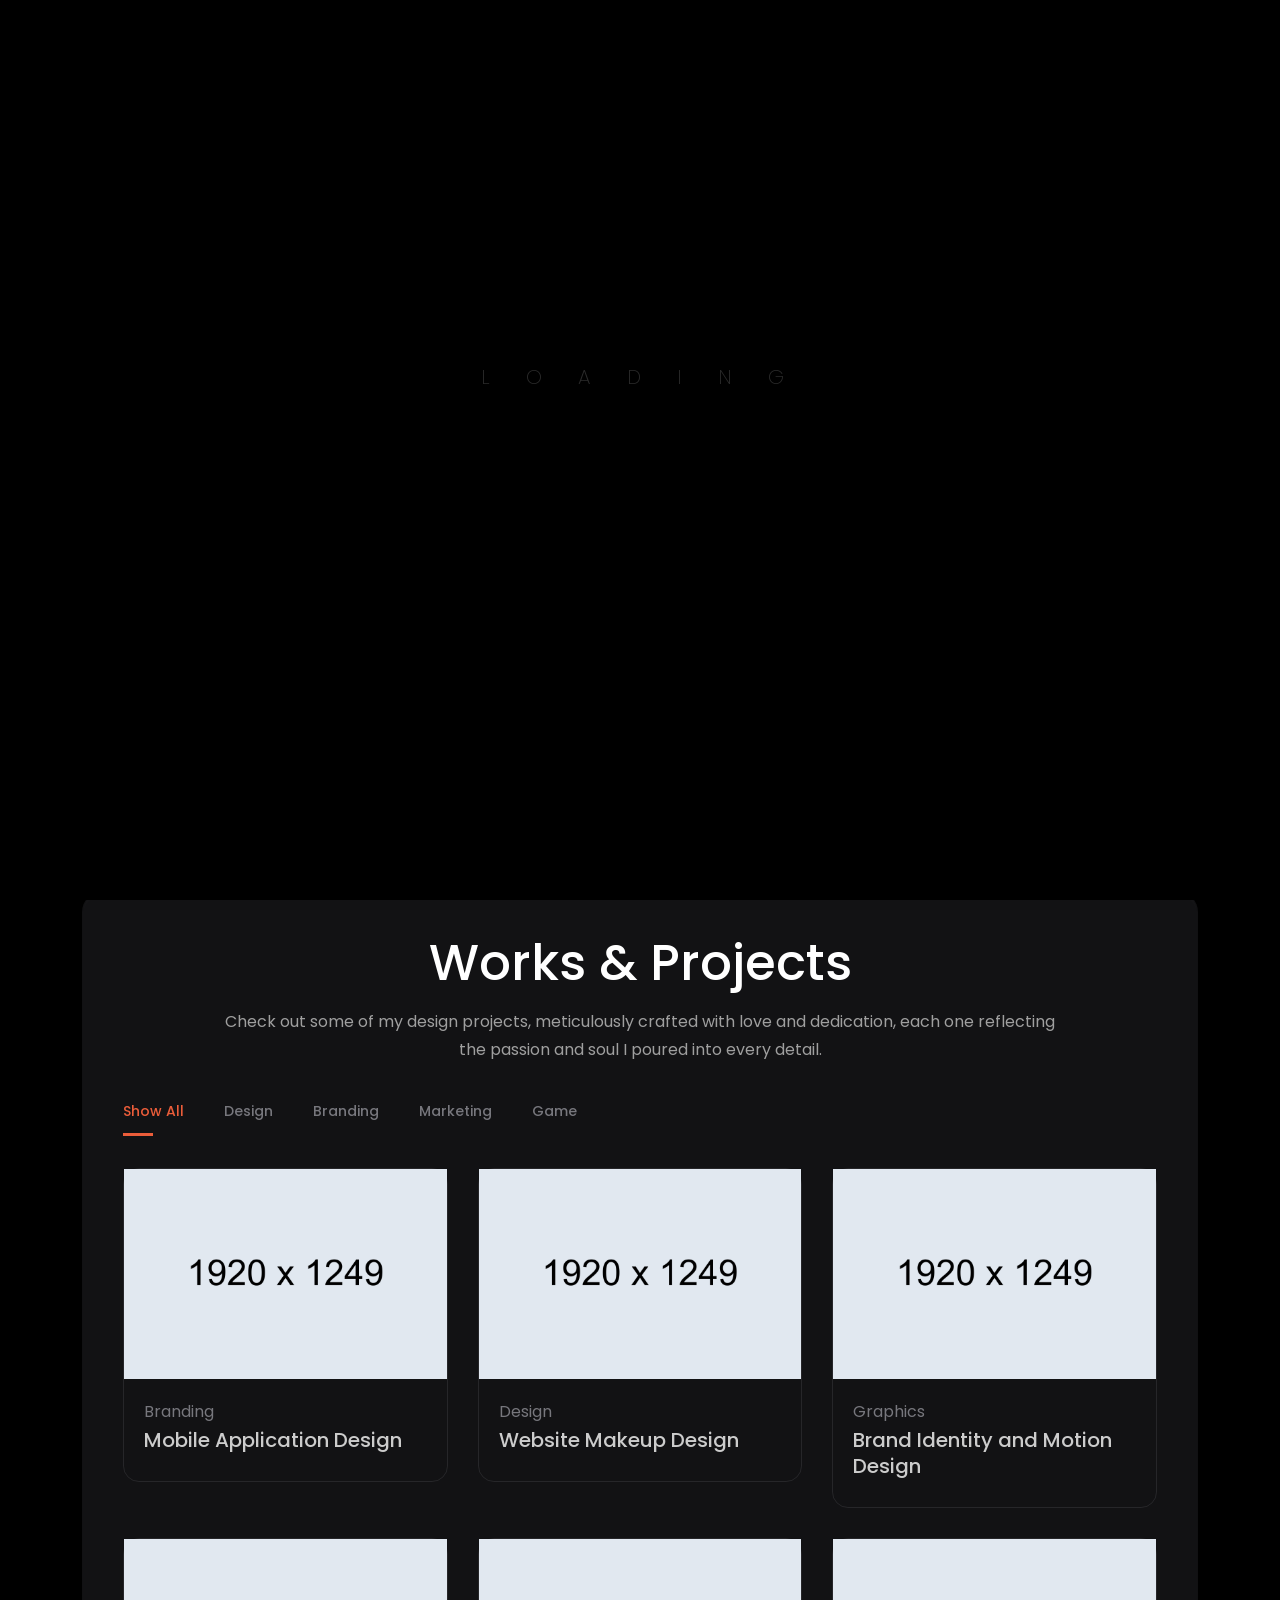
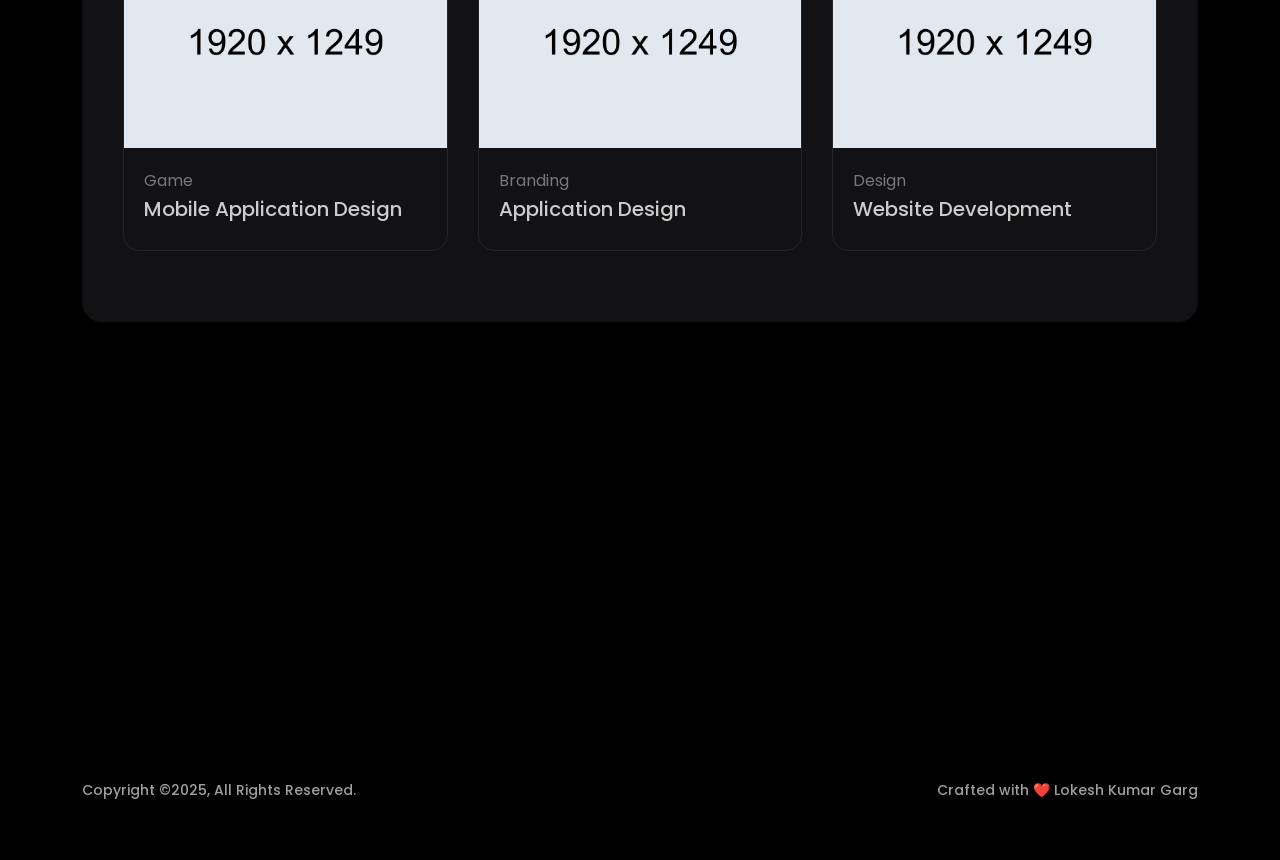
==== commit e1766edb: "update" ====
--- a/index.html
+++ b/index.html
@@ -105,7 +105,7 @@
                         <!-- / END NAV DESIGN AREA -->
                     </div>
                     <div class="menu-btns">
-                        <a href="contact.html" class="theme-btn">Hire Me<i class="ri-shake-hands-line"></i></a>
+                        <a href="contact.html" class="theme-btn">Let Connect<i class="ri-shake-hands-line"></i></a>
                     </div>
                 </div>
             </div>
@@ -120,14 +120,22 @@
                 <div class="col-lg-4">
                     <div class="about-image-part wow fadeInUp delay-0-3s">
                         <img src="assets/images/about/profile.png" alt="About Me" />
-                        <h2>Bentos Walker</h2>
-                        <p>I am a Web Designer based in san francisco.</p>
+                        <h2>Lokesh Kumar Garg</h2>
+                        <p>Turning data into design, and design into experience.</p>
                         <div class="about-social text-center">
                             <ul>
                                 <li><a href=""><i class="ri-facebook-circle-fill"></i></a></li>
                                 <li><a href=""><i class="ri-twitter-x-line"></i></a></li>
-                                <li><a href=""><i class="ri-linkedin-fill"></i></a></li>
-                                <li><a href=""><i class="ri-github-line"></i></a></li>
+                                <li>
+ 	 								<a href="https://www.linkedin.com/in/lokesh-kumar-garg-65a195264/" target="_blank" rel="noopener noreferrer">
+   									<i class="ri-linkedin-fill"></i>
+ 	 								</a>
+								</li>
+                                <li>
+  									<a href="https://github.com/lokeshgarg486hub" target="_blank" rel="noopener noreferrer">
+   									<i class="ri-github-line"></i>
+ 									</a>
+								</li>
                             </ul>
                         </div>
                     </div>
@@ -138,7 +146,7 @@
                     <div class="about-content-part wow fadeInUp delay-0-2s">
                         <p>Hello There!</p>
                         <h2>
-                            I’m Bentos Walker, a product designer crafting user-centric design with pixel-perfect precision.
+                            I’m Lokesh, a Data Scientist blending insights into intuitive UI/UX with pixel-perfect precision.
                         </h2>
                         <div class="adress-field">
                             <ul>
@@ -150,16 +158,16 @@
                         </div>
                     </div>
                     <div class="about-content-part-bottom wow fadeInUp delay-0-2s">
-                        <h2>Company I Worked With</h2>
+                        <h2>Certified By</h2>
                         <div class="company-list">
                             <div class="scroller" data-direction="left" data-speed="slow">
                                 <div class="scroller__inner">
                                     <img src="assets/images/client-logos/partner1.png" alt="" />
-                                    <img src="assets/images/client-logos/partner2.png" alt="" />
                                     <img src="assets/images/client-logos/partner3.png" alt="" />
                                     <img src="assets/images/client-logos/partner4.png" alt="" />
+									<img src="assets/images/client-logos/partner2.png" alt="" />
                                     <img src="assets/images/client-logos/partner5.png" alt="" />
-                                    <img src="assets/images/client-logos/partner1.png" alt="" />
+                                    
                                 </div>
                             </div>
                         </div>
@@ -290,7 +298,7 @@
                         <h2>Are You Ready to kickstart your project with a touch of magic?</h2>
                         <p>Reach out and let's make it happen ✨. I'm also available for full-time or Part-time opportunities to push the boundaries of design and deliver exceptional work.</p>
                         <div class="hero-btns">
-                            <a href="contact.html" class="theme-btn">Let's Talk <i class="ri-download-line"></i></a>
+                            <a href="contact.html" class="theme-btn">Get In touch<i class="ri-mail-send-line"></i></a>
                         </div>
                     </div>
                 </div>
@@ -307,7 +315,7 @@
                     <div class="col-lg-6">
                         <div class="copyright-text">
                             <p>
-                                Copyright @2023, <a href="index.html">Bentos</a> All
+                                Copyright ©2025, <a href="index.html"></a> All
                                 Rights Reserved.
                             </p>
                         </div>
@@ -315,7 +323,7 @@
                     <div class="col-lg-6">
                         <div class="copyright-text extra-copyright">
                             <p>
-                                Crafted with ❤️ Tanvir Hossain
+                                Crafted with ❤️ Lokesh Kumar Garg
                             </p>
                         </div>
                     </div>
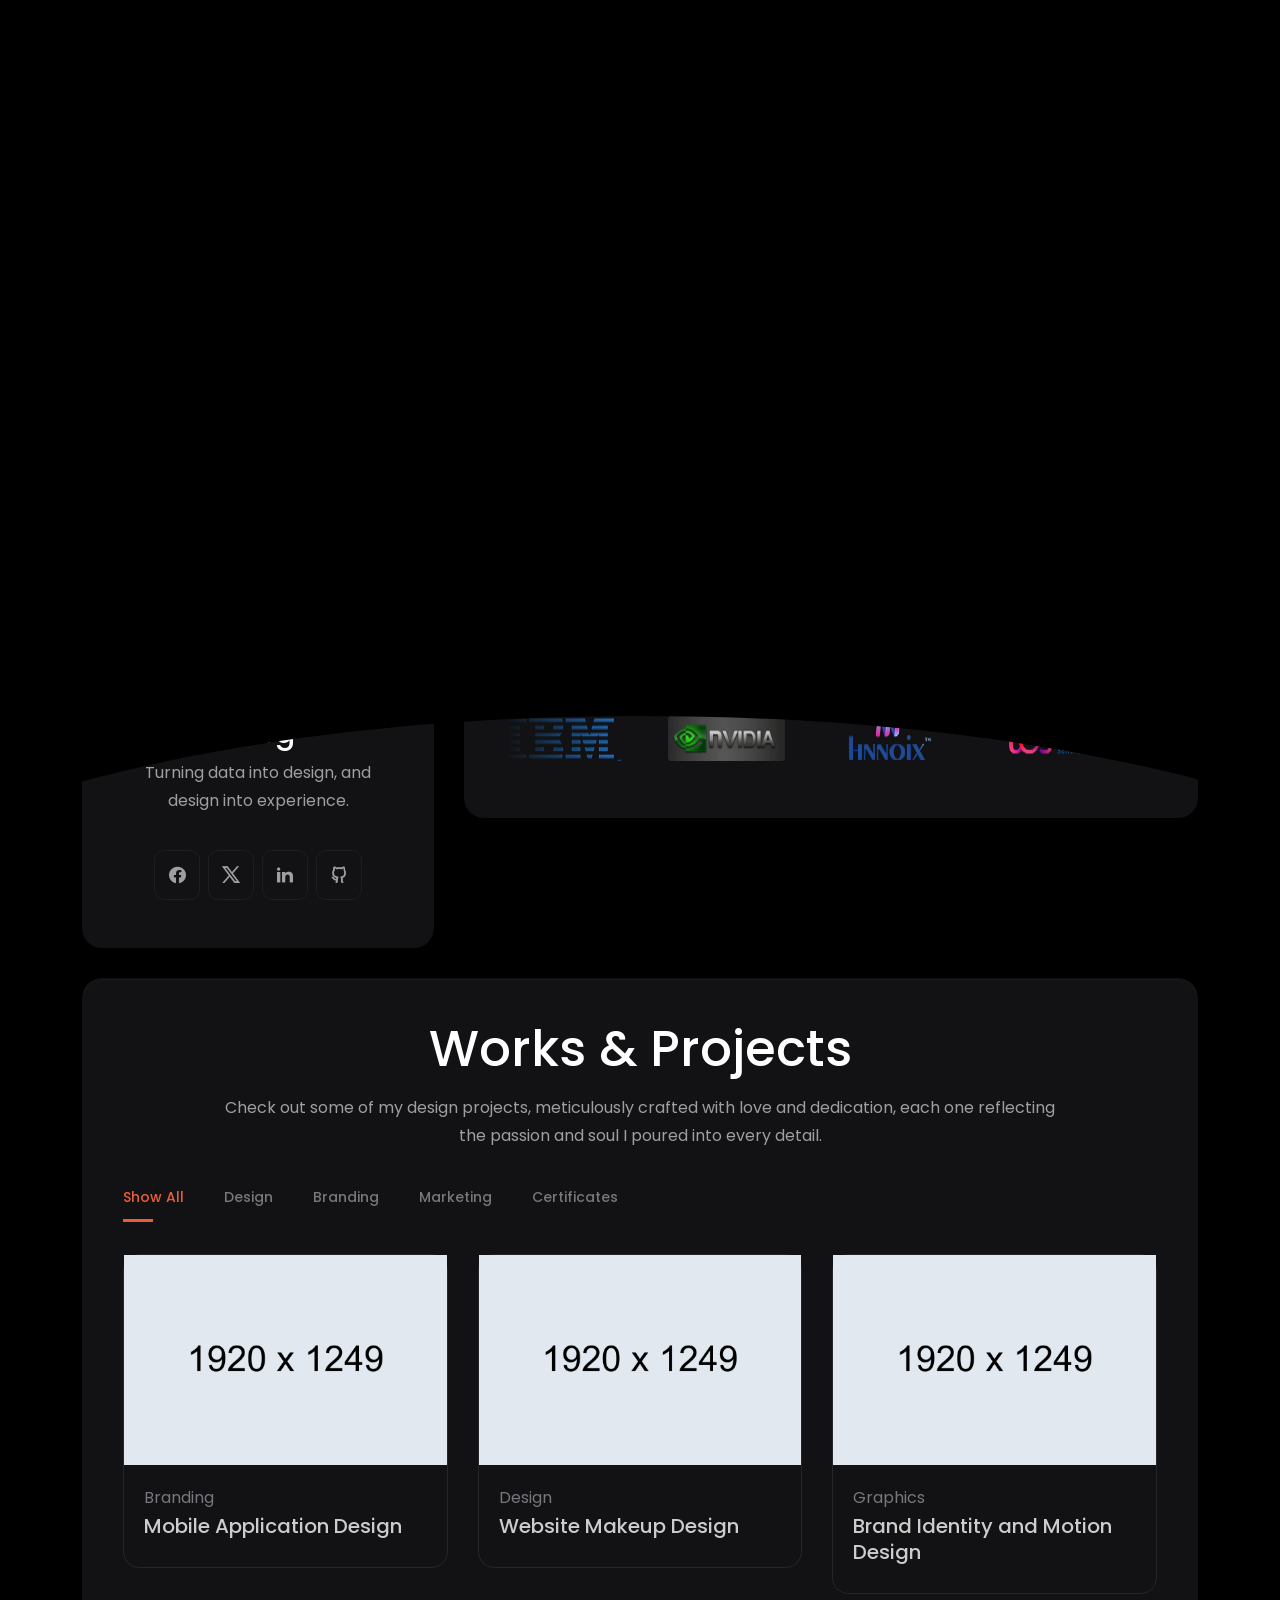
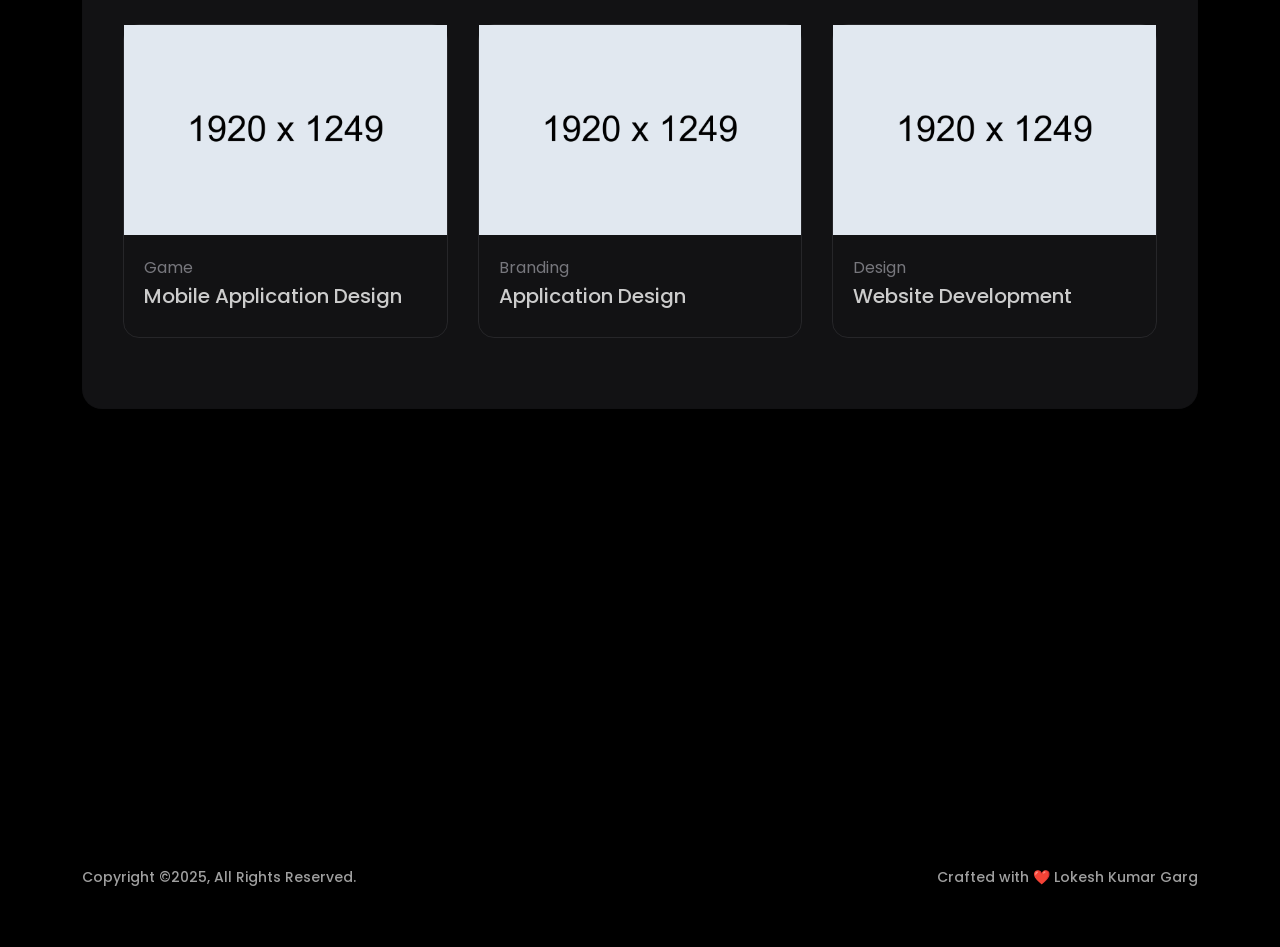
==== commit cc78299e: "update" ====
--- a/index.html
+++ b/index.html
@@ -196,7 +196,7 @@
                     <li data-filter=".design">Design</li>
                     <li data-filter=".branding">Branding</li>
                     <li data-filter=".marketing">Marketing</li>
-                    <li data-filter=".game">Game</li>
+                    <li data-filter=".game">Certificates</li>
                 </ul>
                 <div class="row project-masonry-active">
                     <!-- START SINGLE PORTFOLIO DESIGN AREA -->
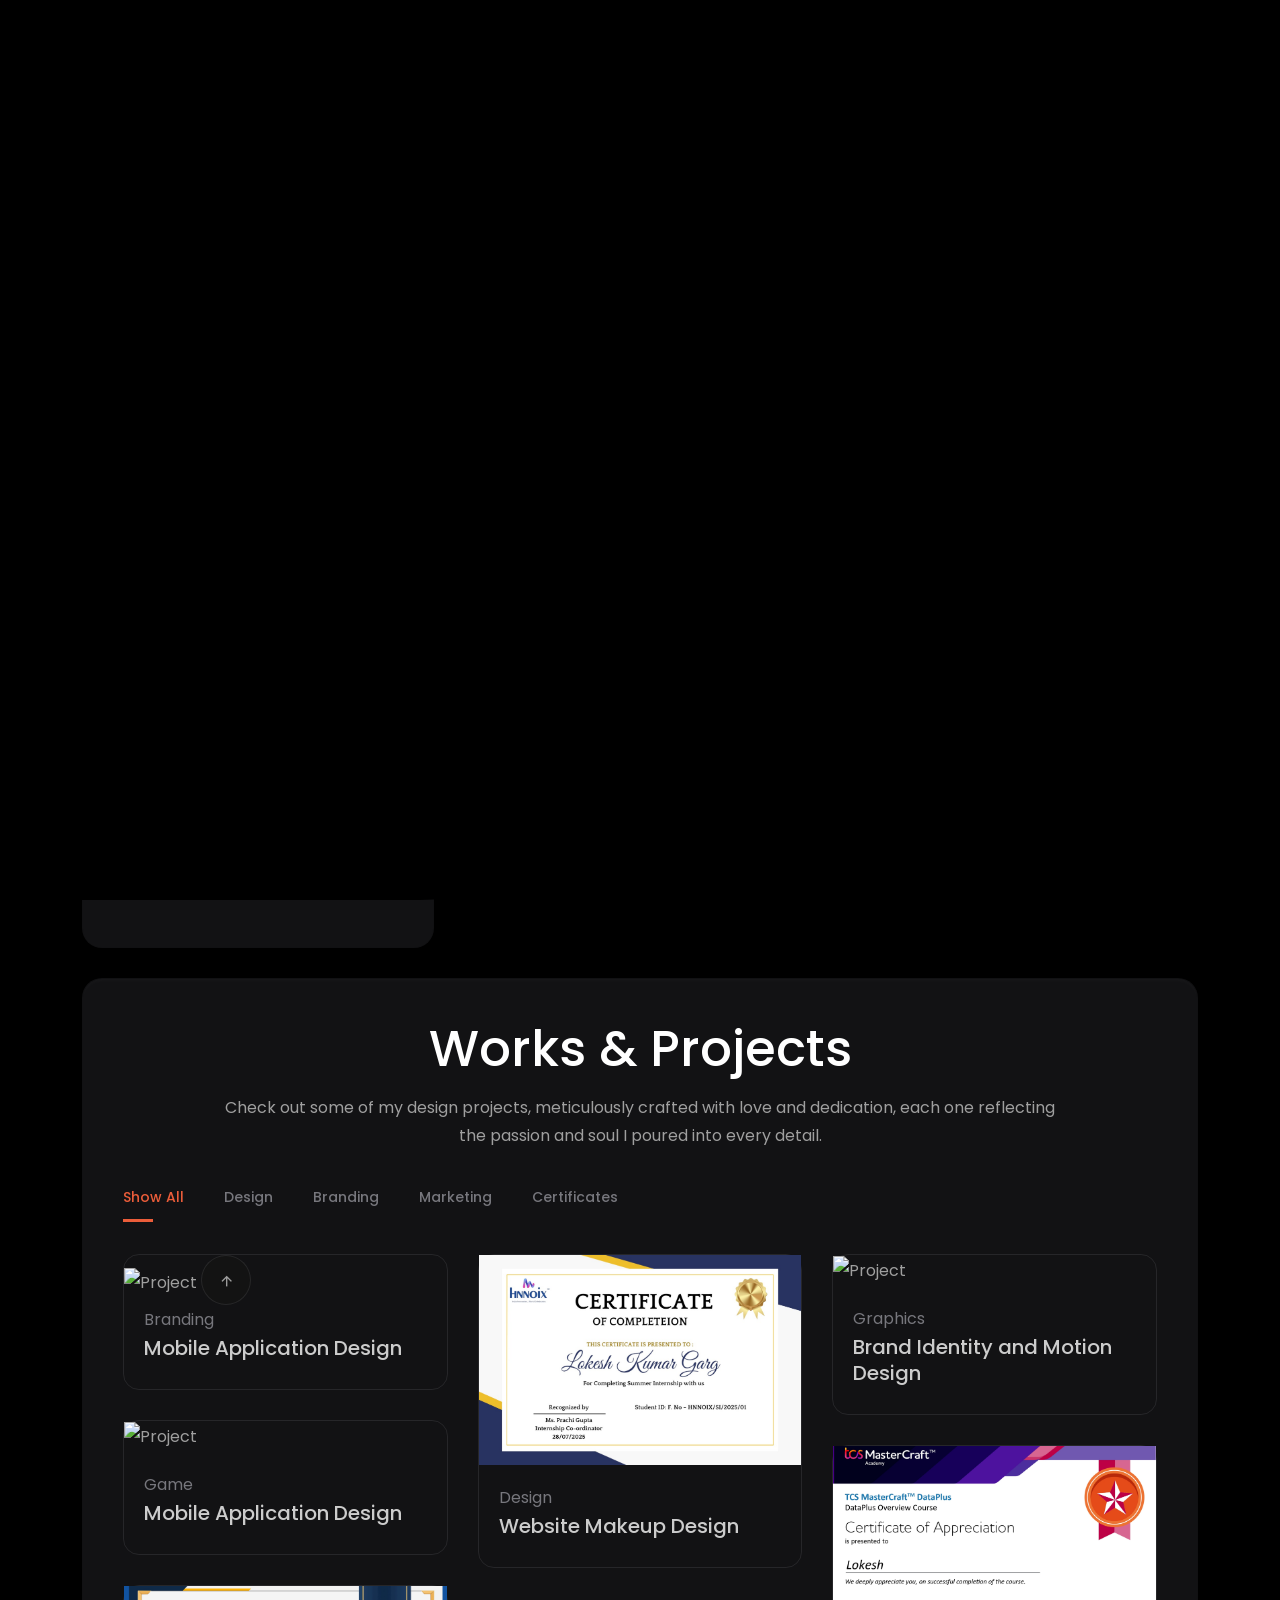
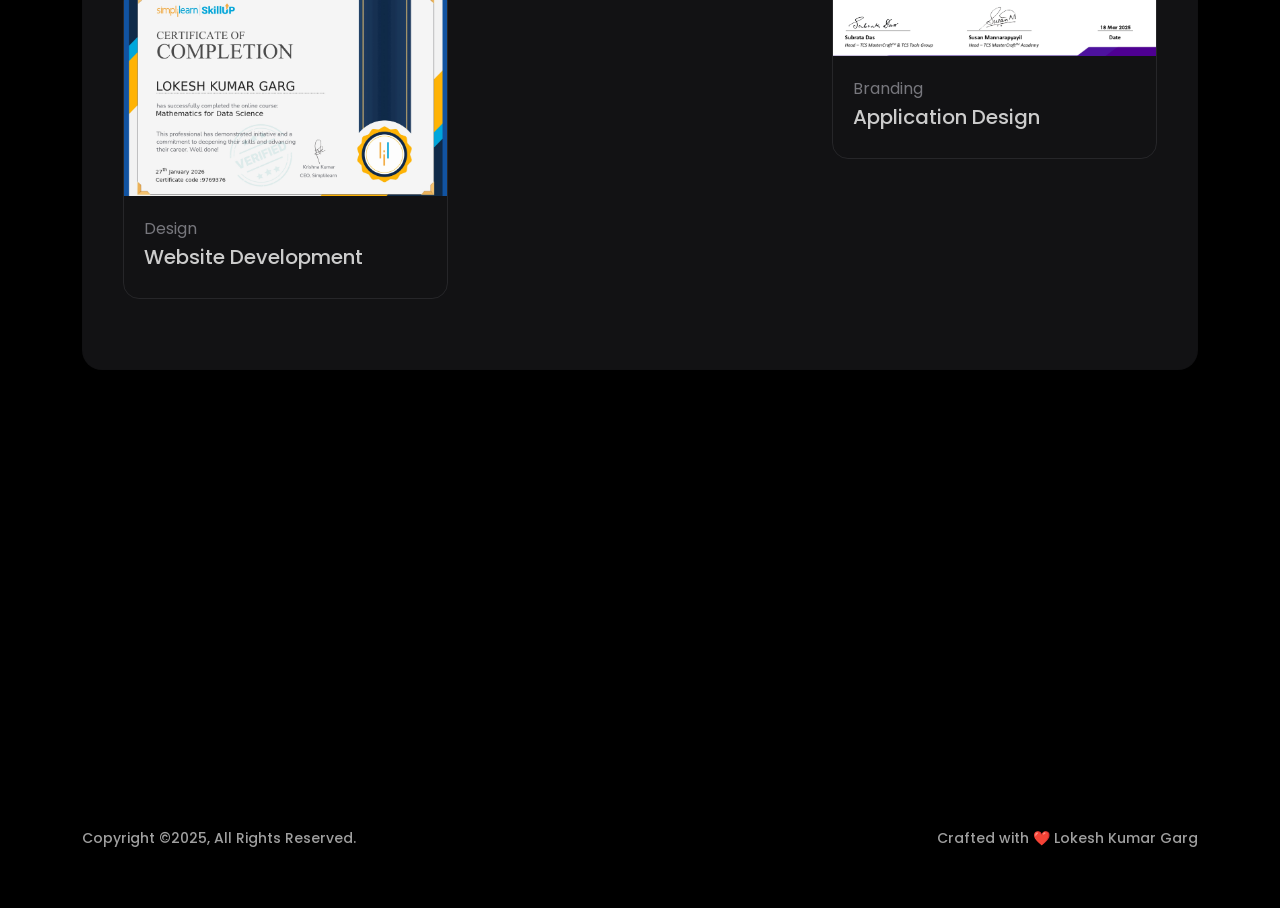
==== commit e4904e9d: "messy certificate uploaded" ====
--- a/index.html
+++ b/index.html
@@ -167,7 +167,7 @@
                                     <img src="assets/images/client-logos/partner4.png" alt="" />
 									<img src="assets/images/client-logos/partner2.png" alt="" />
                                     <img src="assets/images/client-logos/partner5.png" alt="" />
-                                    
+                                    <img src="/lokeshgarg486hub/lokesh-portfolio.git/assets/images/client-logos/partner6.png" alt="" />
                                 </div>
                             </div>
                         </div>
@@ -202,8 +202,8 @@
                     <!-- START SINGLE PORTFOLIO DESIGN AREA -->
                     <div class="col-lg-4 col-md-6 item branding game">
                         <div class="project-item style-two wow fadeInUp delay-0-3s">
-                            <div class="project-image">
-                                <img src="assets/images/projects/work1.jpg" alt="Project">
+                            <div>
+                                <img src="/lokeshgarg486hub/lokesh-portfolio.git/assets/images/certificates/ADOBE  Web development.png" alt="Project">
                                 <a href="single-project.html" class="details-btn"><i class="ri-arrow-right-up-line"></i></a>
                             </div>
                             <div class="project-content">
@@ -217,7 +217,7 @@
                     <div class="col-lg-4 col-md-6 item design marketing graphics">
                         <div class="project-item style-two wow fadeInUp delay-0-4s">
                             <div class="project-image">
-                                <img src="assets/images/projects/work2.jpg" alt="Project">
+                                <img src="assets/images/certificates/HNNOIX Data Analysis.png" alt="Project">
                                 <a href="https://www.youtube.com/watch?v=qZEPs3vmYB4" class="details-btn popup-youtube"><i class="ri-arrow-right-up-line"></i></a>
                             </div>
                             <div class="project-content">
@@ -231,7 +231,7 @@
                     <div class="col-lg-4 col-md-6 item game graphics">
                         <div class="project-item style-two wow fadeInUp delay-0-5s">
                             <div class="project-image">
-                                <img src="assets/images/projects/work3.jpg" alt="Project">
+                                <img src="/lokeshgarg486hub/lokesh-portfolio.git/assets/images/certificates/IBM Python for Data Science.png" alt="Project">
                                 <a href="assets/images/projects/work3.jpg" class="details-btn work-popup"><i class="ri-arrow-right-up-line"></i></a>
                             </div>
                             <div class="project-content">
@@ -245,7 +245,7 @@
                     <div class="col-lg-4 col-md-6 item design game">
                         <div class="project-item style-two wow fadeInUp delay-0-6s">
                             <div class="project-image">
-                                <img src="assets/images/projects/work4.jpg" alt="Project">
+                                <img src="/lokeshgarg486hub/lokesh-portfolio.git/assets/images/certificates/NVIDIA Deep Learning.png" alt="Project">
                                 <a href="assets/images/projects/work4.jpg" class="details-btn work-popup"><i class="ri-arrow-right-up-line"></i></a>
                             </div>
                             <div class="project-content">
@@ -259,7 +259,7 @@
                     <div class="col-lg-4 col-md-6 item branding game">
                         <div class="project-item style-two wow fadeInUp delay-0-7s">
                             <div class="project-image">
-                                <img src="assets/images/projects/work5.jpg" alt="Project">
+                                <img src="assets/images/certificates/TCS Data Plus.png" alt="Project">
                                 <a href="assets/images/projects/work5.jpg" class="details-btn work-popup"><i class="ri-arrow-right-up-line"></i></a>
                             </div>
                             <div class="project-content">
@@ -273,7 +273,7 @@
                     <div class="col-lg-4 col-md-6 item design marketing graphics">
                         <div class="project-item style-two wow fadeInUp delay-0-8s">
                             <div class="project-image">
-                                <img src="assets/images/projects/work6.jpg" alt="Project">
+                                <img src="assets/images/certificates/MATHS FOR DATA SCIENCE.png" alt="Project">
                                 <a href="https://www.youtube.com/watch?v=qZEPs3vmYB4" class="details-btn popup-youtube"><i class="ri-arrow-right-up-line"></i></a>
                             </div>
                             <div class="project-content">
